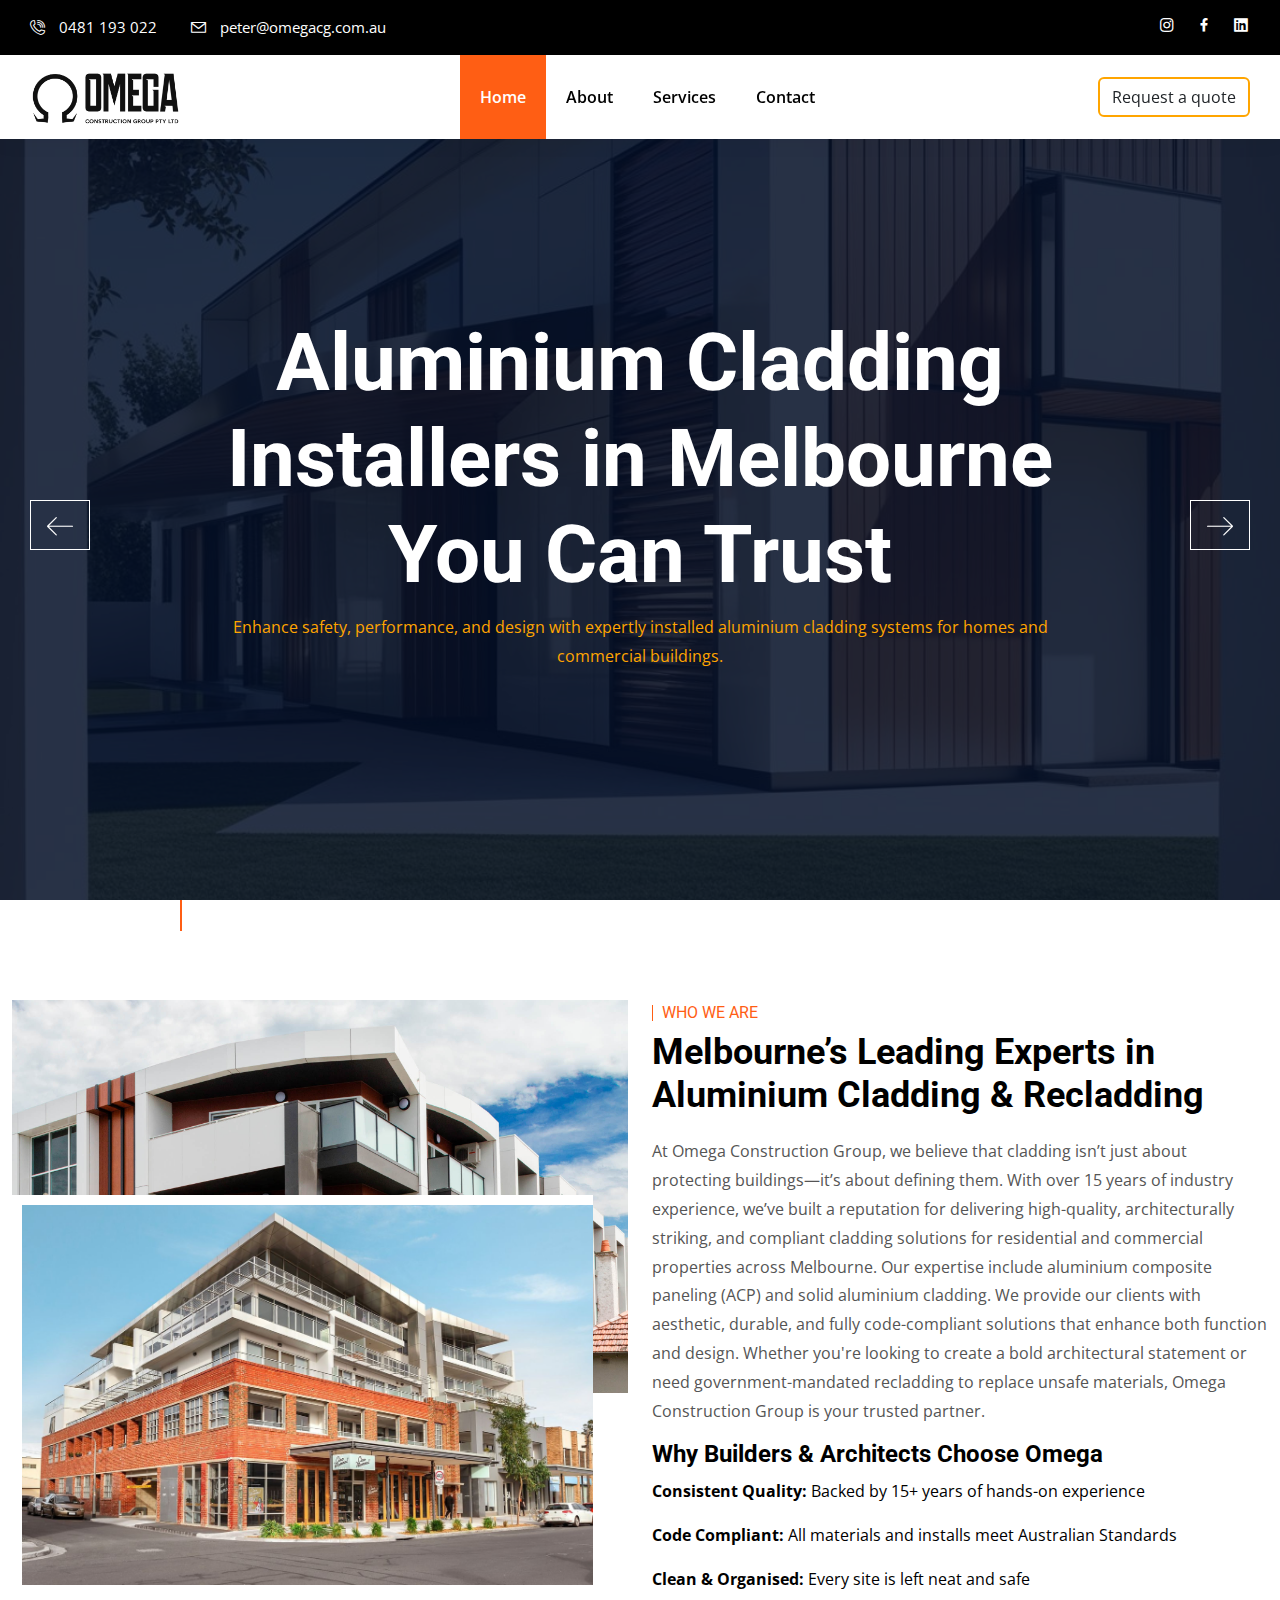
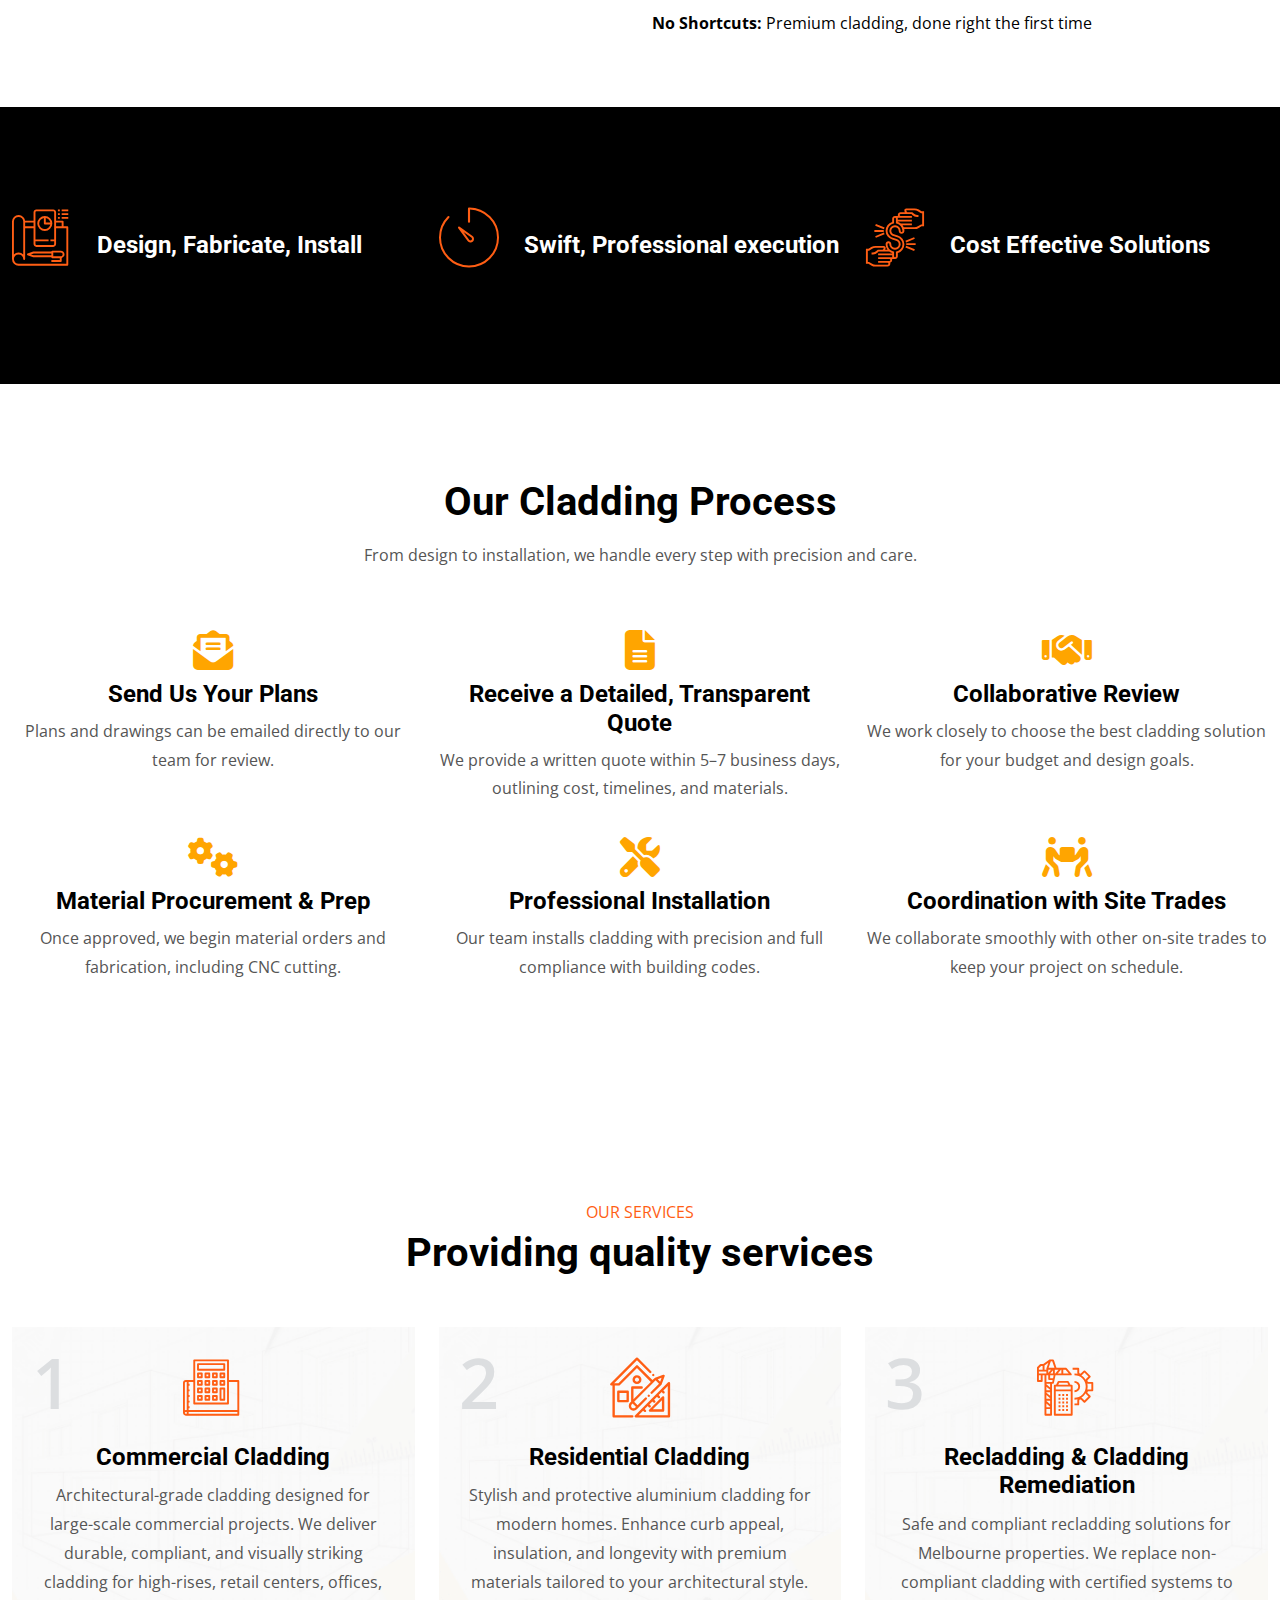
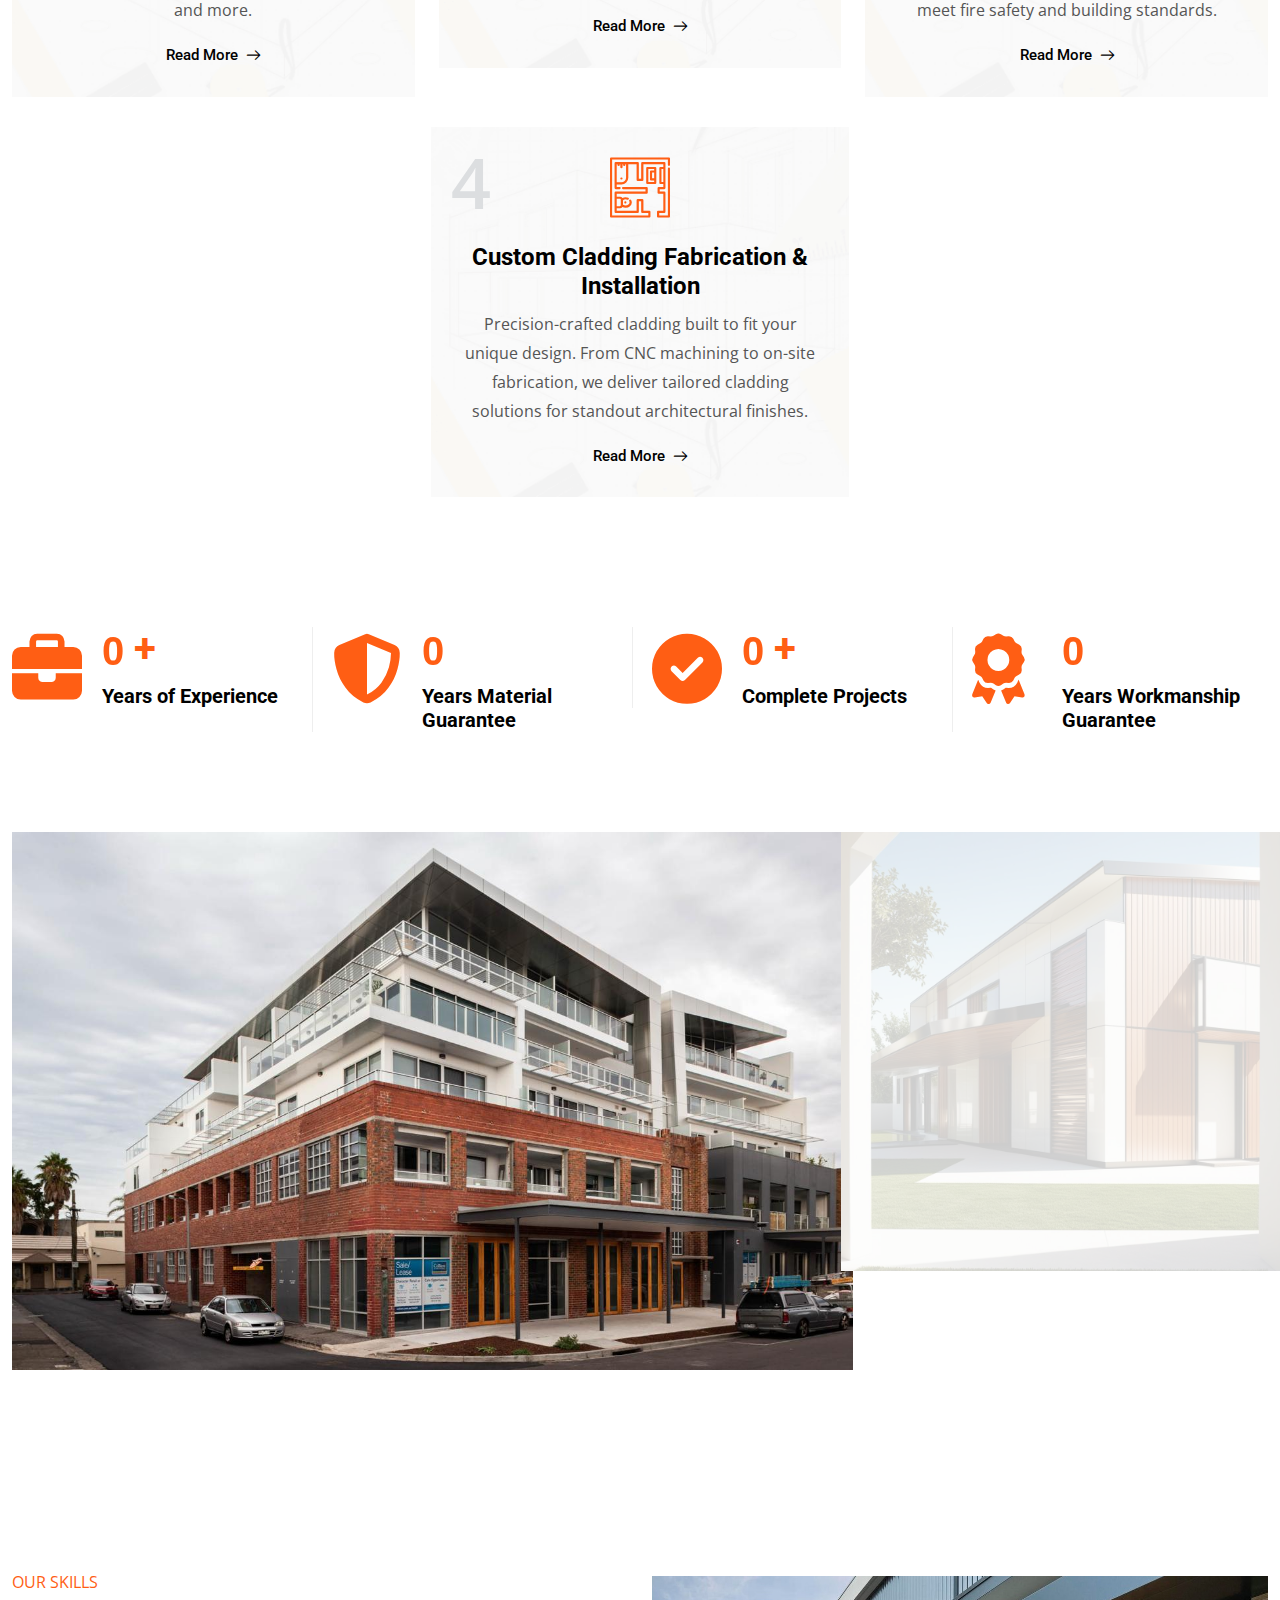
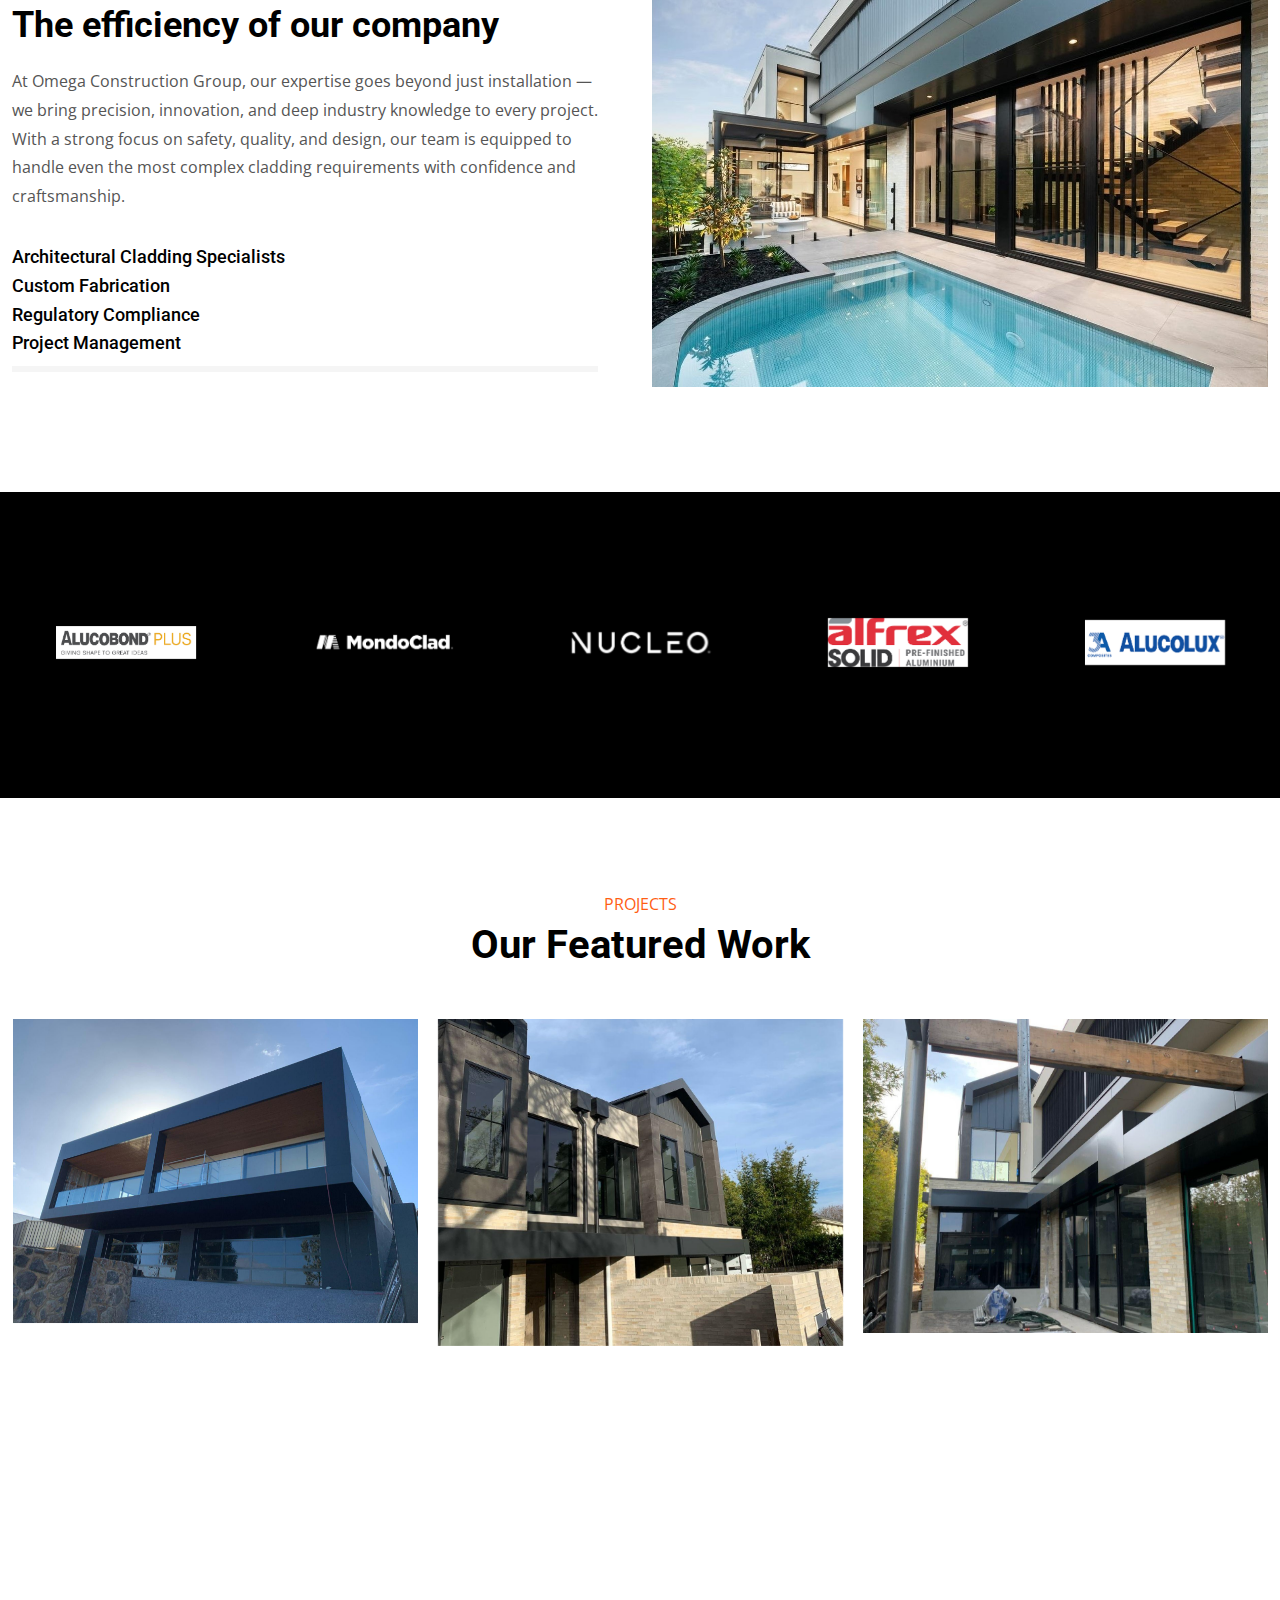
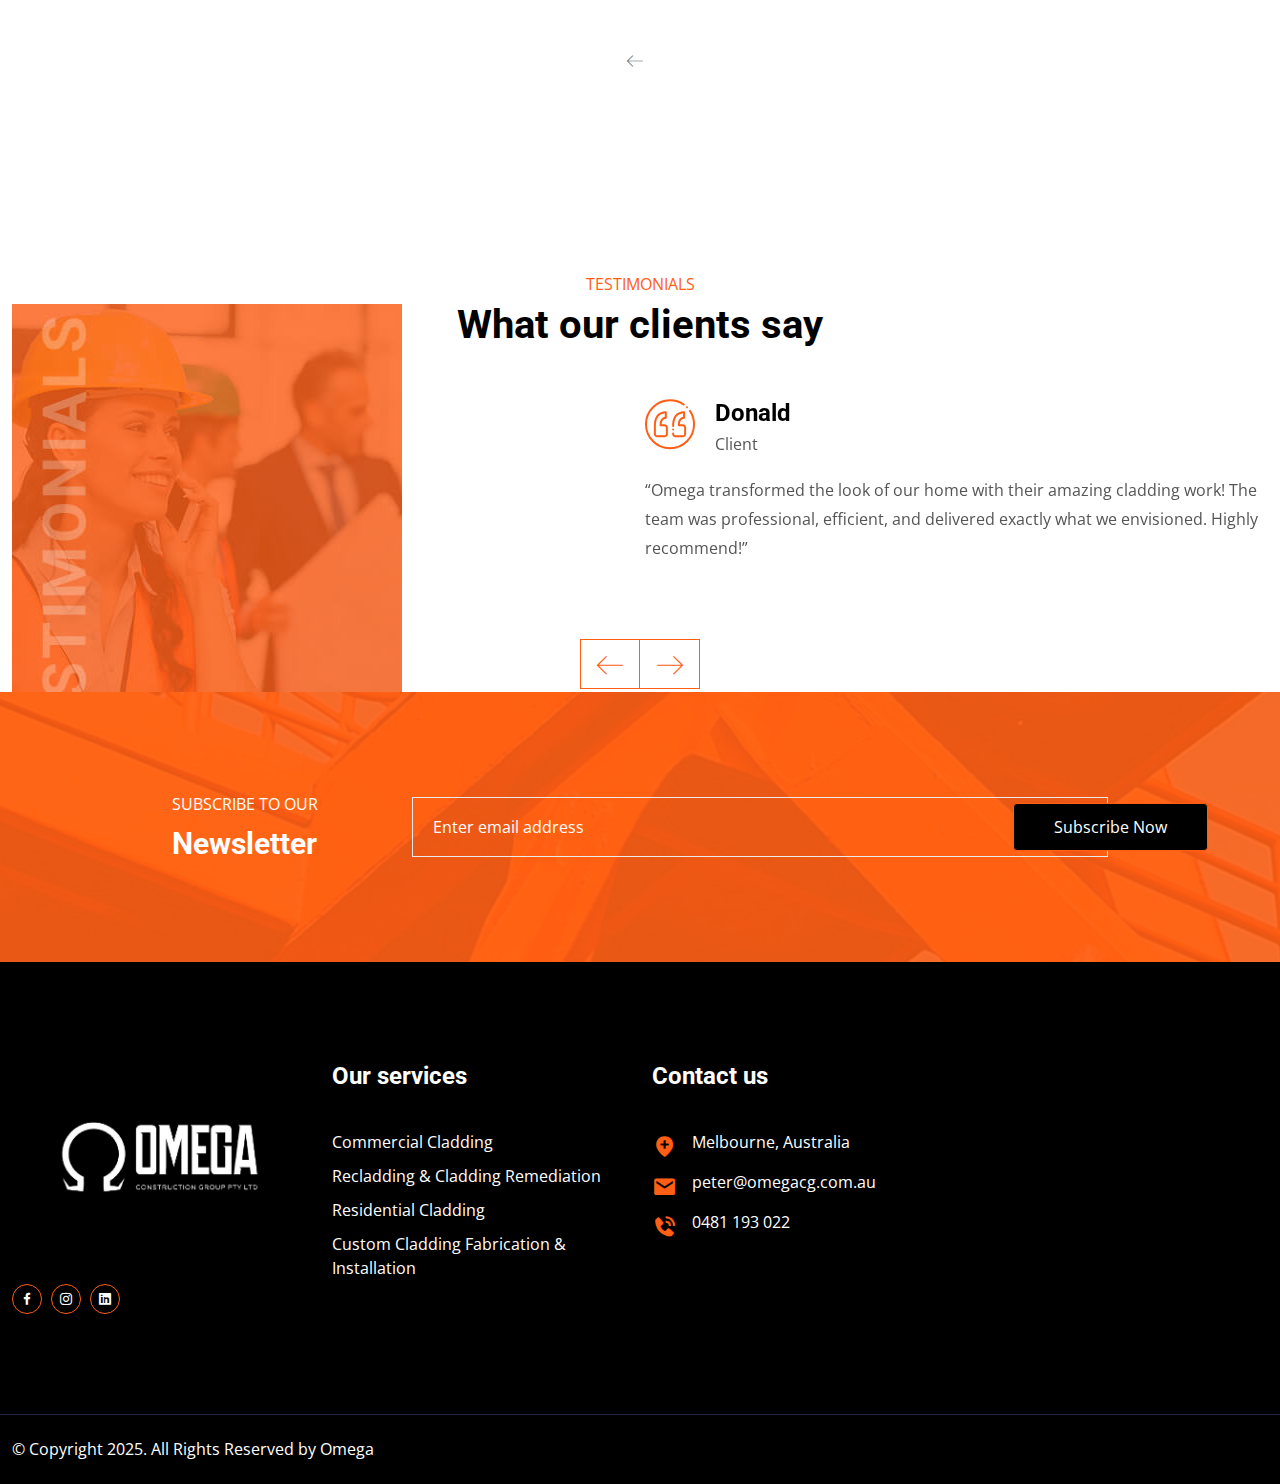
==== index.html @ 893b62e3 "Update index.html" ====
<!DOCTYPE html>
<html lang="zxx">

<head>
    <!-- Required meta tags -->
    <meta charset="utf-8">
    <meta name="viewport" content="width=device-width, initial-scale=1, shrink-to-fit=no">

    <!-- Bootstrap Min CSS -->
    <link rel="stylesheet" href="assets/css/bootstrap.min.css">
    <!-- Owl Theme Default Min CSS -->
    <link rel="stylesheet" href="assets/css/owl.theme.default.min.css">
    <!-- Owl Carousel Min CSS -->
    <link rel="stylesheet" href="assets/css/owl.carousel.min.css">
    <!-- Owl Magnific Min CSS -->
    <link rel="stylesheet" href="assets/css/magnific-popup.min.css">
    <!-- Animate Min CSS -->
    <link rel="stylesheet" href="assets/css/animate.min.css">
    <!--=== BoxIcons Min CSS ===-->
    <link rel="stylesheet" href="assets/css/boxicons.min.css">
    <!--=== FlatIcon CSS ===-->
    <link rel="stylesheet" href="assets/css/flaticon.css">
    <!--=== MeanMenu Min CSS ===-->
    <link rel="stylesheet" href="assets/css/meanmenu.min.css">
    <!-- Nice Select Min CSS -->
    <link rel="stylesheet" href="assets/css/nice-select.min.css">
    <!-- Odometer Min CSS-->
    <link rel="stylesheet" href="assets/css/odometer.min.css">
    <!-- Style CSS -->
    <link rel="stylesheet" href="assets/css/style.css">
    <!-- Responsive CSS -->
    <link rel="stylesheet" href="assets/css/responsive.css">
    <link rel="stylesheet" href="https://cdnjs.cloudflare.com/ajax/libs/font-awesome/6.5.0/css/all.min.css">


    <!-- Favicon -->
    <link rel="icon" type="image/png" href="assets/img/footer-logo.png">

    <link rel="stylesheet" href="https://cdnjs.cloudflare.com/ajax/libs/font-awesome/6.5.0/css/all.min.css" />


    <!-- Title -->
    <title>Omega Construction Group</title>
</head>

<body>
    <!-- Start Preloader Area -->
    <div class="loader-wrapper">
        <div class="loader-logo">
            <img src="assets/img/footer-logo.png" alt="Loading..." />
        </div>
    </div>

    <style>
        .loader-wrapper {
            position: fixed;
            z-index: 9999;
            background: #000 !important;
            width: 100%;
            height: 100%;
            top: 0;
            left: 0;
            display: flex;
            justify-content: center;
            align-items: center;
        }

        .loader-logo img {
            width: 200px;
            animation: pulse 1.5s infinite ease-in-out;
        }

        @keyframes pulse {
            0% {
                transform: scale(1);
                opacity: 1;
            }

            50% {
                transform: scale(1.1);
                opacity: 0.8;
            }

            100% {
                transform: scale(1);
                opacity: 1;
            }
        }
    </style>

    <!-- End Preloader Area -->

    <!-- Start Header Area -->
    <header class="header-area">
        <!-- Start Top Header -->
        <div class="top-header black-bg">
            <div class="container-fluid">
                <div class="row align-items-center">
                    <div class="col-lg-6 col-sm-8 ps-0">
                        <ul class="header-left-content">
                            <li>
                                <i class="flaticon-phone-ringing"></i>
                                <a href="tel: 0481 193 022"> 0481 193 022</a>
                            </li>
                            <li>
                                <i class="flaticon-email"></i>
                                <a href="mailto:peter@omegacg.com.au
">peter@omegacg.com.au
                                </a>
                            </li>
                        </ul>
                    </div>

                    <div class="col-lg-6 col-sm-4 pe-0">
                        <ul class="header-right-content">

                            <li>
                                <a href="https://www.instagram.com/omega.c.g?utm_source=ig_web_button_share_sheet&igsh=ZDNlZDc0MzIxNw%3D%3D"
                                    target="_blank">
                                    <i class="bx bxl-instagram"></i>
                                </a>
                            </li>
                            <li>
                                <a href="https://www.facebook.com/" target="_blank">
                                    <i class="bx bxl-facebook"></i>
                                </a>
                            </li>
                            <li>
                                <a href="https://au.linkedin.com/company/omega-construction-group" target="_blank">
                                    <i class="bx bxl-linkedin-square"></i>
                                </a>
                            </li>
                        </ul>
                    </div>
                </div>
            </div>
        </div>
        <!-- Start Top Header -->

        <!-- Start Nav Area -->
        <div class="navbar-area">
            <div class="mobile-nav">
                <div class="container-fluid">
                    <a href="index.html" class="logo">
                        <img src="assets/img/logo.png" alt="Logo">
                    </a>
                </div>
            </div>

            <div class="main-nav">
                <div class="container-fluid">
                    <nav class="navbar navbar-expand-md">
                        <a class="navbar-brand" href="index.html">
                            <img alt="Logo" src="assets/img/logo.png" class="logo-img"  style="width:150px;">
                            <noscript><img src="assets/img/logo.png" alt="Logo" style="width:150px;"></noscript>
                        </a>

                        <div class="collapse navbar-collapse mean-menu">
                            <ul class="navbar-nav m-auto">
                                <li class="nav-item">
                                    <a href="index.html" class="nav-link active">Home</a>
                                </li>

                                <li class="nav-item">
                                    <a href="about.html" class="nav-link">About</a>
                                </li>

                                <li class="nav-item">
                                    <a href="services.html" class="nav-link">Services</a>
                                </li>

                                <li class="nav-item">
                                    <a href="contact.html" class="nav-link">Contact</a>
                                </li>
                            </ul>

                            <!-- Request a quote button positioned to the right -->
                            <div class="ml-auto d-none d-md-block">
    <button class="btn btn-transparent" style="border: 2px solid orange;"> 
        <a href="contact.html" class="nav-link" style="color: inherit;">Request a quote</a>
    </button>
</div>


                        </div>
                    </nav>
                </div>
            </div>
        </div>


        <div class="others-option-for-responsive">
            <div class="container">
                <div class="dot-menu">
                    <div class="inner">
                        <div class="circle circle-one"></div>
                        <div class="circle circle-two"></div>
                        <div class="circle circle-three"></div>
                    </div>
                </div>


            </div>
        </div>
        </div>
        </div>
        </div>
        </div>
        <!-- End Nav Area -->
    </header>
    <!-- End Header Area -->

    <!-- Stat Hero Slider Area -->
    <div class="hero-slider-area hero-slider owl-carousel owl-theme">
        <div class="hero-slider-item bg-1">
            <div class="d-table">
                <div class="d-table-cell">
                    <div class="container-fluid">
                        <div class="hero-slider-content one">
                            <h1>Aluminium Cladding Installers in Melbourne You Can Trust </h1>
                            <p style="color: orange;">Enhance safety, performance, and design with expertly installed
                                aluminium cladding systems for homes and commercial buildings.</p>

                            <div class="hero-slider-btn">

                            </div>
                        </div>
                    </div>
                </div>
            </div>

        </div>

        <div class="hero-slider-item bg-2">
            <div class="d-table">
                <div class="d-table-cell">
                    <div class="container-fluid">
                        <div class="hero-slider-content two">
                            <h1>Recladding & Cladding Remediation Experts 
                            </h1>

                            <p style="color: orange;">We remove and replace non-compliant cladding with certified,
                                fire-rated aluminium systems, keeping your building safe and up to code.

                            </p>


                        </div>
                    </div>
                </div>
            </div>

        </div>
    </div>
    <!-- End Hero Slider Area -->

    <!-- Start Who We Are Area -->
    <section class="who-we-are-area pt-100 pb-70">
        <div class="container">
            <div class="row">
                <div class="col-lg-6">
                    <div class="who-we-are-img">
                        <img src="assets/img/HA1.jpg" alt="Image">
<br><br><br><br><br><br><br><br><br>
                        <div class="who-we-are-img-2">
                            <img src="assets/img/HA2.png" alt="Image">
                        </div>


                    </div>
                </div>

                <div class="col-lg-6">
                    <div class="who-we-are-content">
                        <span class="top-title">WHO WE ARE</span>
                        <h2>Melbourne’s Leading Experts in Aluminium Cladding & Recladding</h2>
                        <p>At Omega Construction Group, we believe that cladding isn’t just about protecting
                            buildings—it’s about defining them. With over 15 years of industry experience, we’ve built a
                            reputation for delivering high-quality, architecturally striking, and compliant cladding
                            solutions for residential and commercial properties across Melbourne.
                
                            Our expertise include aluminium composite paneling (ACP) and solid aluminium cladding. We
                            provide our clients with aesthetic, durable, and fully code-compliant solutions that enhance
                            both function and design. Whether you're looking to create a bold architectural statement or
                            need government-mandated recladding to replace unsafe materials, Omega Construction Group is
                            your trusted partner.
                        </p>
                
                       
                            <h3 style="color: black;">Why Builders & Architects Choose Omega</h3>
                       
                            <div style="max-width: 800px; text-align: left; font-size: 15pt; color: black;">
                                <p><strong>Consistent Quality:</strong> Backed by 15+ years of hands-on experience</p>
                                <p><strong>Code Compliant:</strong> All materials and installs meet Australian Standards</p>
                                <p><strong>Clean & Organised:</strong> Every site is left neat and safe</p>
                                <p><strong>No Shortcuts:</strong> Premium cladding, done right the first time</p>
                            </div>
                            
                </div>
                
                
            </div>
        </div>
        </div>
    </section>
    <!-- End Who We Are Area -->

    <!-- Start Features Area -->
    <section class="feathers-area pt-100 pb-70">
        <div class="container">
            <div class="row justify-content-center">
                <div class="col-lg-4 col-sm-6">
                    <div class="single-feathers">
                        <i class="flaticon-planning"></i><br>
                        <h3>Design, Fabricate, Install</h3>
                    </div>
                </div>

                <div class="col-lg-4 col-sm-6">
                    <div class="single-feathers">
                        <i class="flaticon-stopwatch"></i><br>
                        <h3>Swift, Professional execution</h3>
                    </div>
                </div>

                <div class="col-lg-4 col-sm-6">
                    <div class="single-feathers">
                        <i class="flaticon-cost"></i><br>
                        <h3>Cost Effective Solutions</h3>
                    </div>
                </div>
            </div>l>
                        </div
        </div>
    </section>
    <!-- End Features Area -->

    <section class="process-area ptb-100">
        <div class="container">
            <div class="section-title text-center">
                <h2>Our Cladding Process</h2>
                <p>From design to installation, we handle every step with precision and care.</p>
            </div>
            <div class="row">
                <!-- Step 1 -->
                <div class="col-lg-4 col-md-6 mb-4">
                    <div class="process-box text-center">
                        <div class="icon" style="color: orange; font-size: 40px;">
                            <i class="fas fa-envelope-open-text"></i>
                        </div>
                        <h4>Send Us Your Plans</h4>
                        <p>Plans and drawings can be emailed directly to our team for review.</p>
                    </div>
                </div>
    
                <!-- Step 2 -->
                <div class="col-lg-4 col-md-6 mb-4">
                    <div class="process-box text-center">
                        <div class="icon" style="color: orange; font-size: 40px;">
                            <i class="fas fa-file-alt"></i>
                        </div>
                        <h4>Receive a Detailed, Transparent Quote</h4>
                        <p>We provide a written quote within 5–7 business days, outlining cost, timelines, and materials.</p>
                    </div>
                </div>
    
                <!-- Step 3 -->
                <div class="col-lg-4 col-md-6 mb-4">
                    <div class="process-box text-center">
                        <div class="icon" style="color: orange; font-size: 40px;">
                            <i class="fas fa-handshake"></i>
                        </div>
                        <h4>Collaborative Review</h4>
                        <p>We work closely to choose the best cladding solution for your budget and design goals.</p>
                    </div>
                </div>
    
                <!-- Step 4 -->
                <div class="col-lg-4 col-md-6 mb-4">
                    <div class="process-box text-center">
                        <div class="icon" style="color: orange; font-size: 40px;">
                            <i class="fas fa-cogs"></i>
                        </div>
                        <h4>Material Procurement & Prep</h4>
                        <p>Once approved, we begin material orders and fabrication, including CNC cutting.</p>
                    </div>
                </div>
    
                <!-- Step 5 -->
                <div class="col-lg-4 col-md-6 mb-4">
                    <div class="process-box text-center">
                        <div class="icon" style="color: orange; font-size: 40px;">
                            <i class="fas fa-tools"></i>
                        </div>
                        <h4>Professional Installation</h4>
                        <p>Our team installs cladding with precision and full compliance with building codes.</p>
                    </div>
                </div>
    
                <!-- Step 6 -->
                <div class="col-lg-4 col-md-6 mb-4">
                    <div class="process-box text-center">
                        <div class="icon" style="color: orange; font-size: 40px;">
                            <i class="fas fa-people-carry"></i>
                        </div>
                        <h4>Coordination with Site Trades</h4>
                        <p>We collaborate smoothly with other on-site trades to keep your project on schedule.</p>
                    </div>
                </div>
            </div>
    
            <!-- Why Choose Us -->
            
        </div>
    </section>
    

    <!-- Start Services Area -->
    <section class="services-area ptb-100">
        <div class="container">
            <div class="section-title">
                <span>OUR SERVICES</span>
                <h2>Providing quality services</h2>
            </div>

            <div class="row">
                <div class="col-lg-4 col-sm-6">
                    <div class="single-services">
                        <i class="flaticon-estimate"></i>
                        <h3>Commercial Cladding</h3>
                        <p>Architectural-grade cladding designed for large-scale commercial projects. We deliver
                            durable, compliant, and visually striking cladding for high-rises, retail centers, offices,
                            and more.</p>

                        <a href="Commercial - Cladding.html" class="read-more">
                            Read More
                            <span class="flaticon-next"></span>
                        </a>

                        <span class="count">1</span>
                    </div>
                </div>

                <div class="col-lg-4 col-sm-6">
                    <div class="single-services">
                        <i class="flaticon-home"></i>
                        <h3>Residential Cladding</h3>
                        <p>Stylish and protective aluminium cladding for modern homes. Enhance curb appeal, insulation,
                            and longevity with premium materials tailored to your architectural style.</p>

                        <a href="Residential Cladding.html" class="read-more">
                            Read More
                            <span class="flaticon-next"></span>
                        </a>

                        <span class="count">2</span>
                    </div>
                </div>

                <div class="col-lg-4 col-sm-6">
                    <div class="single-services">
                        <i class="flaticon-project-management"></i>
                        <h3>Recladding & Cladding Remediation</h3>
                        <p>Safe and compliant recladding solutions for Melbourne properties. We replace non-compliant
                            cladding with certified systems to meet fire safety and building standards.

                        </p>

                        <a href="Recladding.html" class="read-more">
                            Read More
                            <span class="flaticon-next"></span>
                        </a>

                        <span class="count">3</span>
                    </div>
                </div>

                <center>
                    <div class="col-lg-4 col-sm-6">
                        <div class="single-services">
                            <i class="flaticon-interior-design"></i>
                            <h3>Custom Cladding Fabrication & Installation
                            </h3>
                            <p>Precision-crafted cladding built to fit your unique design. From CNC machining to on-site
                                fabrication, we deliver tailored cladding solutions for standout architectural finishes.
                            </p>

                            <a href="Custom - Cladding.html" class="read-more">
                                Read More
                                <span class="flaticon-next"></span>
                            </a>

                            <span class="count">4</span>
                        </div>
                    </div>
                </center>





            </div>
        </div>
    </section>
    <!-- End Services Area -->

    <!-- Start Counter Area -->
    <section class="counter-area pb-70">
        <div class="container">
            <div class="row">
                <!-- Years of Experience -->
                <div class="col-lg-3 col-sm-6">
                    <div class="single-counter ">
                        <i class="fas fa-briefcase fa-sm"></i>
                        <h2>
                            <span class="odometer" data-count="15">00</span>
                            <span class="target">+</span>
                        </h2>
                        <h3>Years of Experience</h3>
                    </div>
                </div>

                <!-- Material Guarantee -->
                <div class="col-lg-3 col-sm-6">
                    <div class="single-counter">
                        <i class="fas fa-shield-alt fa-sm"></i>
                        <h2>
                            <span class="odometer" data-count="25">00</span>
				
                        </h2>
                        <h3>Years Material Guarantee</h3>
                    </div>
                </div>

                <!-- Complete Projects -->
                <div class="col-lg-3 col-sm-6">
                    <div class="single-counter">
                        <i class="fas fa-check-circle fa-sm"></i>
                        <h2>
                            <span class="odometer" data-count="99+">00</span>
				<span class="target">+</span>
                        </h2>
                        <h3>Complete Projects</h3>
                    </div>
                </div>

                <!-- Workmanship Guarantee -->
                <div class="col-lg-3 col-sm-6">
                    <div class="single-counter">
                        <i class="fas fa-award fa-sm"></i>
                        <h2>
                            <span class="odometer" data-count="7">00</span>
                        </h2>
                        <h3>Years Workmanship Guarantee</h3>
                    </div>
                </div>
            </div>
        </div>
    </section>


    <!-- End Counter Area -->

    <!-- Start Featured Area -->
    <section class="featured-area">
        <div class="container">
            <div class="row">
                <div class="col-lg-8 pe-0">
                    <div class="featured-img">
                        <img src="assets/img/H3.jpg"
                                alt="Image">
                    </div>
                </div>

                <div class="col-lg-4 ps-0">


                    <div class="row">
                        <div class="col-12 p-0">
                            <div class="featured-img-2">
                                <img src="assets/img/H1.jpg"
                                        alt="Image">
                            </div>
                        </div>
                    </div>
                </div>


            </div>
        </div>
        </div>
    </section>
    <!-- End Featured Area -->

    <!-- Strat Price Area -
    <section class="price-area pt-100 pb-70">
        <div class="container">
            <div class="section-title white-title">
                <span>PRICING PLANS</span>
                <h2>Choose your perfect plan</h2>
            </div>

            <div class="row justify-content-center">
                <div class="col-lg-4 col-sm-6">
                    <div class="single-price-card">
                        <div class="price-title">
                            <h3>Basic plan</h3>
                            <h2>39<sub>$</sub></h2>
                            <span>Per month</span>
                        </div>

                        <ul>
                            <li>
                                Plan sketching
                            </li>
                            <li>
                                6-Month fixed price
                            </li>
                            <li>
                                Marketing strategy
                            </li>
                            <li>
                                Webmail access
                            </li>
                            <li>
                                Outstanding support
                            </li>
                            <li>
                                24/7 Customer help desk
                            </li>
                        </ul>

                        <a href="#" class="default-btn">
								Read More
								<span class="flaticon-next"></span>
							</a>
                    </div>
                </div>

                <div class="col-lg-4 col-sm-6">
                    <div class="single-price-card active">
                        <div class="price-title">
                            <h3>Ultra plan</h3>
                            <h2>59<sub>$</sub></h2>
                            <span>Per month</span>
                        </div>

                        <ul>
                            <li>
                                Plan sketching
                            </li>
                            <li>
                                8-Month fixed price
                            </li>
                            <li>
                                Marketing strategy
                            </li>
                            <li>
                                Webmail access
                            </li>
                            <li>
                                Outstanding support
                            </li>
                            <li>
                                24/7 Customer help desk
                            </li>
                        </ul>

                        <a href="#" class="default-btn">
								Read More
								<span class="flaticon-next"></span>
							</a>
                    </div>
                </div>

                <div class="col-lg-4 col-sm-6">
                    <div class="single-price-card">
                        <div class="price-title">
                            <h3>Enterprise plan</h3>
                            <h2>99<sub>$</sub></h2>
                            <span>Per month</span>
                        </div>

                        <ul>
                            <li>
                                Plan sketching
                            </li>
                            <li>
                                12-Month fixed price
                            </li>
                            <li>
                                Marketing strategy
                            </li>
                            <li>
                                Webmail access
                            </li>
                            <li>
                                Outstanding support
                            </li>
                            <li>
                                24/7 Customer help desk
                            </li>
                        </ul>

                        <a href="#" class="default-btn">
								Read More
								<span class="flaticon-next"></span>
							</a>
                    </div>
                </div>
            </div>
        </div>
    </section>
    <!-- End Price Area -->

    <!-- Start Our Skills Area -->
    <section class="our-skills-area pb-100">
        <div class="container">
            <div class="row align-items-center">
                <div class="col-lg-6">
                    <div class="skills-content">
                        <span class="top-title">OUR SKILLS </span>
                        <h2>The efficiency of our company</h2>
                        <p>At Omega Construction Group, our expertise goes beyond just installation — we bring
                            precision, innovation, and deep industry knowledge to every project. With a strong focus on
                            safety, quality, and design, our team is equipped to handle even the most complex cladding
                            requirements with confidence and craftsmanship.

                        </p>
                    </div>

                    <div class="all-skill-bar">
                        <div class="skill-bar">
                            <h4 class="">
                                <span class="progress-title"> Architectural Cladding Specialists</span><br>
                                <span class="progress-title"> Custom Fabrication</span><br>
                                <span class="progress-title"> Regulatory Compliance</span><br>
                                <span class="progress-title"> Project Management</span>
                                <span class="progress-number-wrapper">
                                    <span class="progress-number-mark">
                                        <span class="percent"></span>
                                        <span class="down-arrow"></span>
                                    </span>
                                </span>
                            </h4>

                            <div class="progress-content-outter">
                                <div class="progress-content"></div>
                            </div>
                        </div>


                    </div>
                </div>

                <div class="col-lg-6">
                    <div class="skill-img">
                        <img src="assets/img/HA3.jpg"
                                alt="Image">
                    </div>
                </div>
            </div>
        </div>
    </section>
    <!-- End Our Skills Area -->

    <!-- Start Partner Area -->
    <div class="partner-area ptb-100">
        <div class="container">
            <div class="partner-slider owl-theme owl-carousel">
                <div class="partner-item">
                    <a href="#">
                        <img src="assets/img/C1.png" alt="Image"
                            style="width: 140px; height: 100px; object-fit: contain;">
                    </a>
                </div>
                <div class="partner-item">
                    <a href="#">
                        <img src="assets/img/C2.png" alt="Image"
                            style="width: 140px; height: 100px; object-fit: contain;">
                    </a>
                </div>
                <div class="partner-item">
                    <a href="#">
                        <img src="assets/img/C3.png" alt="Image"
                            style="width: 140px; height: 100px; object-fit: contain;">
                    </a>
                </div>
                <div class="partner-item">
                    <a href="#">
                        <img src="assets/img/C4.png" alt="Image"
                            style="width: 140px; height: 100px; object-fit: contain;">
                    </a>
                </div>
                <div class="partner-item">
                    <a href="#">
                        <img src="assets/img/C5.png" alt="Image"
                            style="width: 140px; height: 100px; object-fit: contain;">
                    </a>
                </div>
                <div class="partner-item">
                    <a href="#">
                        <img src="assets/img/C6.jpg" alt="Image"
                            style="width: 140px; height: 100px; object-fit: contain;">
                    </a>
                </div>
                <div class="partner-item">
                    <a href="#">
                        <img src="assets/img/C7.png" alt="Image"
                            style="width: 140px; height: 100px; object-fit: contain;">
                    </a>
                </div>
                <div class="partner-item">
                    <a href="#">
                        <img src="assets/img/C8.jpg" alt="Image"
                            style="width: 140px; height: 100px; object-fit: contain;">
                    </a>
                </div>
                <div class="partner-item">
                    <a href="#">
                        <img src="assets/img/C9.jpg" alt="Image"
                            style="width: 140px; height: 100px; object-fit: contain;">
                    </a>
                </div>
                <div class="partner-item">
                    <a href="#">
                        <img src="assets/img/C10.png" alt="Image"
                            style="width: 140px; height: 100px; object-fit: contain;">
                    </a>
                </div>
                <div class="partner-item">
                    <a href="#">
                        <img src="assets/img/C11.jpg" alt="Image"
                            style="width: 140px; height: 100px; object-fit: contain;">
                    </a>
                </div>
                <div class="partner-item">
                    <a href="#">
                        <img src="assets/img/C12.png" alt="Image"
                            style="width: 140px; height: 100px; object-fit: contain;">
                    </a>
                </div>
                <div class="partner-item">
                    <a href="#">
                        <img src="assets/img/C13.png" alt="Image"
                            style="width: 140px; height: 100px; object-fit: contain;">
                    </a>
                </div>
                <div class="partner-item">
                    <a href="#">
                        <img src="assets/img/C14.png" alt="Image"
                            style="width: 140px; height: 100px; object-fit: contain;">
                    </a>
                </div>
                <div class="partner-item">
                    <a href="#">
                        <img src="assets/img/C15.png" alt="Image"
                            style="width: 140px; height: 100px; object-fit: contain;">
                    </a>
                </div>
                <div class="partner-item">
                    <a href="#">
                        <img src="assets/img/C16.png" alt="Image"
                            style="width: 140px; height: 100px; object-fit: contain;">
                    </a>
                </div>
                <div class="partner-item">
                    <a href="#">
                        <img src="assets/img/C17.png" alt="Image"
                            style="width: 140px; height: 100px; object-fit: contain;">
                    </a>
                </div>
                <div class="partner-item">
                    <a href="#">
                        <img src="assets/img/C18.png" alt="Image"
                            style="width: 140px; height: 100px; object-fit: contain;">
                    </a>
                </div>
                <div class="partner-item">
                    <a href="#">
                        <img src="assets/img/C19.png" alt="Image"
                            style="width: 140px; height: 100px; object-fit: contain;">
                    </a>
                </div>
                <div class="partner-item">
                    <a href="#">
                        <img src="assets/img/C20.png" alt="Image"
                            style="width: 140px; height: 100px; object-fit: contain;">
                    </a>
                </div>
            </div>
        </div>
    </div>

    <!-- End Partner Area -->
    <!-- Project Slider Section -->
    <section class="projects-slider-section ptb-100">
        <div class="container">
            <div class="section-title">
                <span>PROJECTS</span>
                <h2>Our Featured Work</h2>
            </div>

            <div class="project-slider owl-carousel owl-theme">
                <!-- Loop from 1 to 36 -->
                <!-- You can generate these dynamically with a template engine or manually copy-paste -->
                <div class="item"><img src="assets/img/1.jpg" alt="Project 1"></div>
                <div class="item"><img src="assets/img/2.jpg" alt="Project 2"></div>
                <div class="item"><img src="assets/img/3.jpg" alt="Project 3"></div>
                <div class="item"><img src="assets/img/4.jpg" alt="Project 4"></div>
                <div class="item"><img src="assets/img/5.jpg" alt="Project 5"></div>
                <div class="item"><img src="assets/img/6.jpg" alt="Project 6"></div>
                <div class="item"><img src="assets/img/7.jpg" alt="Project 7"></div>
                <div class="item"><img src="assets/img/8.jpg" alt="Project 8"></div>
                <div class="item"><img src="assets/img/9.jpg" alt="Project 9"></div>
                <div class="item"><img src="assets/img/10.jpg" alt="Project 10"></div>
                <div class="item"><img src="assets/img/11.jpg" alt="Project 11"></div>
                <div class="item"><img src="assets/img/12.jpg" alt="Project 12"></div>
                <div class="item"><img src="assets/img/13.jpg" alt="Project 13"></div>
                <div class="item"><img src="assets/img/14.jpg" alt="Project 14"></div>
                <div class="item"><img src="assets/img/15.jpg" alt="Project 15"></div>
                <div class="item"><img src="assets/img/16.jpg" alt="Project 16"></div>
                <div class="item"><img src="assets/img/17.jpg" alt="Project 17"></div>
                <div class="item"><img src="assets/img/18.jpg" alt="Project 18"></div>
                <div class="item"><img src="assets/img/19.jpg" alt="Project 19"></div>
                <div class="item"><img src="assets/img/20.jpg" alt="Project 20"></div>
                <div class="item"><img src="assets/img/21.jpg" alt="Project 21"></div>
                <div class="item"><img src="assets/img/22.jpg" alt="Project 22"></div>
                <div class="item"><img src="assets/img/23.jpg" alt="Project 23"></div>
                <div class="item"><img src="assets/img/24.jpg" alt="Project 24"></div>
                <div class="item"><img src="assets/img/25.jpg" alt="Project 25"></div>
                <div class="item"><img src="assets/img/26.jpg" alt="Project 26"></div>
                <div class="item"><img src="assets/img/27.jpg" alt="Project 27"></div>
                <div class="item"><img src="assets/img/28.jpg" alt="Project 28"></div>
                <div class="item"><img src="assets/img/29.jpg" alt="Project 29"></div>
                <div class="item"><img src="assets/img/30.jpg" alt="Project 30"></div>
                <div class="item"><img src="assets/img/31.jpg" alt="Project 31"></div>
                <div class="item"><img src="assets/img/32.jpg" alt="Project 32"></div>
                <div class="item"><img src="assets/img/33.jpg" alt="Project 33"></div>
		  <div class="item"><img src="assets/img/34.jpg" alt="Project 34"></div>
                <div class="item"><img src="assets/img/35.jpg" alt="Project 35"></div>
                <div class="item"><img src="assets/img/36.jpg" alt="Project 36"></div>
                <div class="item"><img src="assets/img/37.jpg" alt="Project 37"></div>
                <div class="item"><img src="assets/img/38.jpg" alt="Project 38"></div>
                <div class="item"><img src="assets/img/39.jpg" alt="Project 39"></div>
                <div class="item"><img src="assets/img/40.jpg" alt="Project 40"></div>    
            </div>
        </div>
    </section>

    <script>
        document.addEventListener("DOMContentLoaded", function () {
            // Initialize testimonial slider
            $(".testimonials-slider").owlCarousel({
                items: 1,
                loop: true,
                autoplay: true,
                autoplayTimeout: 5000,
                dots: true,
                nav: false
            });

            // Initialize project slider
            $(".project-slider").owlCarousel({
                loop: true,
                margin: 20,
                nav: true,
                dots: false,
                autoplay: true,
                autoplayTimeout: 4000,
                smartSpeed: 800,
                navText: [
                    '<i class="flaticon-left-arrow"></i>',
                    '<i class="flaticon-right-arrow"></i>'
                ],
                responsive: {
                    0: { items: 1 },
                    600: { items: 2 },
                    1000: { items: 3 }
                }
            });
        });
    </script>





    <!-- Start Testimonials Area -->
    <section class="testimonials-area ptb-100">
        <div class="container">
            <div class="section-title">
                <span>TESTIMONIALS</span>
                <h2>What our clients say</h2>
            </div>

            <div class="testimonials-all-content">
                <div class="testimonials-slider owl-theme owl-carousel">
                    <div class="row align-items-center">
                        <div class="col-lg-4">

                        </div>

                        <div class="col-lg-8">
                            <div class="testimonials-content">
                                <div class="testimonials-name">
                                    <i class="flaticon-quotation"></i>
                                    <h3>Donald</h3>
                                    <span>Client</span>
                                </div>

                                <p>“Omega transformed the look of our home with their amazing cladding work! The team
                                    was professional, efficient, and delivered exactly what we envisioned. Highly
                                    recommend!”</p>
                            </div>
                        </div>
                    </div>

                    <div class="row align-items-center">
                        <div class="col-lg-4">

                        </div>

                        <div class="col-lg-8">
                            <div class="testimonials-content">
                                <div class="testimonials-name">
                                    <i class="flaticon-quotation"></i>
                                    <h3>Mark Harpers</h3>
                                    <span>Client</span>
                                </div>

                                <p>“I recently worked with Peter and his team on a renovation in Essendon. It was a tricky renovation which required attention to detail and a lot of problem solving. They completed the job to a very high quality finish and exceeded all expectations. I would highly recommend them for your next project.”</p>
                            </div>
                        </div>
                    </div>
                </div>

                <div class="testimonials-left-img">
                    <img
                            src="assets/img/testimonials-img/testimonials-left-img.jpg" alt="Image">
                </div>
            </div>
        </div>
    </section>
    <!-- End Testimonials Area -->

    <!-- Start Blog Area -
    <section class="blog-area pt-100 pb-70">
        <div class="container">
            <div class="section-title">
                <span>OUR BLOG</span>
                <h2>Read the latest news</h2>
            </div>

            <div class="row justify-content-center">
                <div class="col-lg-4 col-md-6">
                    <div class="single-blog-post">
                        <a href="single-blog.html">
								<img alt="Image" data-cfsrc="assets/img/blog-img/blog-img-1.jpg" style="display:none;visibility:hidden;"><noscript><img src="assets/img/blog-img/blog-img-1.jpg" alt="Image"></noscript>
							</a>

                        <div class="news-content">
                            <ul class="admin">
                                <li>
                                    <a href="#">
											<img alt="Image" data-cfsrc="assets/img/blog-img/admin-img-1.jpg" style="display:none;visibility:hidden;"><noscript><img src="assets/img/blog-img/admin-img-1.jpg" alt="Image"></noscript> 
											Andrew Lawson
										</a>
                                </li>
                                <li class="float">
                                    <i class="bx bx-calendar-alt"></i> 22/08/2024
                                </li>
                            </ul>

                            <a href="single-blog.html">
                                <h3>Is one single solution for all types of roofs possible?</h3>
                            </a>

                            <a href="single-blog.html" class="read-more">
									Read More
									<span class="flaticon-next"></span>
								</a>
                        </div>
                    </div>
                </div>

                <div class="col-lg-4 col-md-6">
                    <div class="single-blog-post">
                        <a href="single-blog.html">
								<img alt="Image" data-cfsrc="assets/img/blog-img/blog-img-2.jpg" style="display:none;visibility:hidden;"><noscript><img src="assets/img/blog-img/blog-img-2.jpg" alt="Image"></noscript>
							</a>

                        <div class="news-content">
                            <ul class="admin">
                                <li>
                                    <a href="#">
											<img alt="Image" data-cfsrc="assets/img/blog-img/admin-img-2.jpg" style="display:none;visibility:hidden;"><noscript><img src="assets/img/blog-img/admin-img-2.jpg" alt="Image"></noscript> 
											Carl Batson
										</a>
                                </li>
                                <li class="float">
                                    <i class="bx bx-calendar-alt"></i> 23/08/2024
                                </li>
                            </ul>

                            <a href="single-blog.html">
                                <h3>What are the biggest construction companies</h3>
                            </a>

                            <a href="single-blog.html" class="read-more">
									Read More
									<span class="flaticon-next"></span>
								</a>
                        </div>
                    </div>
                </div>

                <div class="col-lg-4 col-md-6">
                    <div class="single-blog-post">
                        <a href="single-blog.html">
								<img alt="Image" data-cfsrc="assets/img/blog-img/blog-img-3.jpg" style="display:none;visibility:hidden;"><noscript><img src="assets/img/blog-img/blog-img-3.jpg" alt="Image"></noscript>
							</a>

                        <div class="news-content">
                            <ul class="admin">
                                <li>
                                    <a href="#">
											<img alt="Image" data-cfsrc="assets/img/blog-img/admin-img-3.jpg" style="display:none;visibility:hidden;"><noscript><img src="assets/img/blog-img/admin-img-3.jpg" alt="Image"></noscript> 
											Lance Miller
										</a>
                                </li>
                                <li class="float">
                                    <i class="bx bx-calendar-alt"></i> 21/08/2024
                                </li>
                            </ul>

                            <a href="single-blog.html">
                                <h3>Don’t miss this opportunity to innovate your business</h3>
                            </a>

                            <a href="single-blog.html" class="read-more">
									Read More
									<span class="flaticon-next"></span>
								</a>
                        </div>
                    </div>
                </div>
            </div>
        </div>
    </section>
    <!-- End Blog Area -->

    <!-- Start Subscribe Area -->
    <section class="subscribe-area ptb-100">
        <div class="container">
            <div class="row align-items-center">
                <div class="col-lg-3">
                    <div class="subscribe-content">
                        <span>SUBSCRIBE TO OUR</span>
                        <h2>Newsletter</h2>
                    </div>
                </div>

                <div class="col-lg-9">
                    <form class="newsletter-form" data-toggle="validator">
                        <input type="email" class="form-control" placeholder="Enter email address" name="EMAIL" required
                            autocomplete="off">

                        <button class="default-btn" type="submit">
                            Subscribe Now
                        </button>

                        <div id="validator-newsletter" class="form-result"></div>
                    </form>
                </div>
            </div>
        </div>
    </section>
    <!-- End Subscribe Area -->

    <!-- Start Footer Top Area -->
    <footer class="footer-top-area pt-100 pb-70">
        <div class="container">
            <div class="row">
                <div class="col-lg-3 col-md-6">
                    <div class="single-footer-widget">
                        <a href="index.html">
                            <img src="assets/img/footer-logo.png"
                                    alt="Image">
                        </a>

                        <p></p>

                        <ul class="social-icon">

                            <li>
                                <a href="https://www.facebook.com/" target="_blank">
                                    <i class="bx bxl-facebook"></i>
                                </a>
                            </li>
                            <li>
                                <a href="https://www.instagram.com/omega.c.g?utm_source=ig_web_button_share_sheet&igsh=ZDNlZDc0MzIxNw%3D%3D"
                                    target="_blank">
                                    <i class="bx bxl-instagram"></i>
                                </a>
                            </li>
                            <li>
                                <a href="https://au.linkedin.com/company/omega-construction-group" target="_blank">
                                    <i class="bx bxl-linkedin-square"></i>
                                </a>
                            </li>
                        </ul>
                    </div>
                </div>

                <div class="col-lg-3 col-md-6">
                    <div class="single-footer-widget">
                        <h3>Our services</h3>

                        <ul class="import-link">
                            <li>
                                <a href="Commercial - Cladding.html">Commercial Cladding</a>
                            </li>
                            <li>
                                <a href="Recladding.html">Recladding & Cladding Remediation</a>
                            </li>
                            <li>
                                <a href="Residential Cladding.html">Residential Cladding</a>
                            </li>
                            <li>
                                <a href="Custom - Cladding.html">Custom Cladding Fabrication & Installation</a>
                            </li>

                        </ul>
                    </div>
                </div>

                <div class="col-lg-3 col-md-6">
                    <div class="single-footer-widget">
                        <h3>Contact us</h3>

                        <ul class="address">
                            <li class="location">
                                <i class="bx bxs-location-plus"></i> Melbourne, Australia
                            </li>
                            <li>
                                <i class="bx bxs-envelope"></i>
                                <a href="mailto:peter@omegacg.com.au
">peter@omegacg.com.au
                                </a>

                            </li>
                            <li>
                                <i class="bx bxs-phone-call"></i>
                                <a href="tel: 0481 193 022"> 0481 193 022</a>

                            </li>
                        </ul>
                    </div>
                </div>


            </div>
        </div>
    </footer>
    <!-- End Footer Top Area -->

    <!-- Start Footer Bottom Area -->
    <footer class="footer-bottom-area">
        <div class="container">
            <div class="row align-items-center">
                <div class="col-lg-6">
                    <p>© Copyright 2025. All Rights Reserved by Omega</p>
                </div>


            </div>
        </div>
    </footer>
    <!-- End Footer Bottom Area -->

    <!-- Start Go Top Area -->
    <div class="go-top">
        <i class="bx bx-chevrons-up"></i>
        <i class="bx bx-chevrons-up"></i>
    </div>
    <!-- End Go Top Area -->

    <!-- Jquery Min JS -->
    <script data-cfasync="false" src="/cdn-cgi/scripts/5c5dd728/cloudflare-static/email-decode.min.js"></script>
    <script src="assets/js/jquery.min.js"></script>
    <!-- Bootstrap Bundle Min JS -->
    <script src="assets/js/bootstrap.bundle.min.js"></script>
    <!--=== MeanMenu Min JS ===-->
    <script src="assets/js/meanmenu.min.js"></script>
    <!-- Wow Min JS -->
    <script src="assets/js/wow.min.js"></script>
    <!-- Owl Carousel Min JS -->
    <script src="assets/js/owl.carousel.min.js"></script>
    <!-- Owl Magnific Min JS -->
    <script src="assets/js/magnific-popup.min.js"></script>
    <!-- Nice Select Min JS -->
    <script src="assets/js/nice-select.min.js"></script>
    <!-- Jarallax Min JS -->
    <script src="assets/js/jarallax.min.js"></script>
    <!-- Mixitup Min JS -->
    <script src="assets/js/mixitup.min.js"></script>
    <!-- Appear Min JS -->
    <script src="assets/js/appear.min.js"></script>
    <!-- Odometer Min JS -->
    <script src="assets/js/odometer.min.js"></script>
    <!-- Form Validator Min JS -->
    <script src="assets/js/form-validator.min.js"></script>
    <!-- Contact JS -->
    <script src="assets/js/contact-form-script.js"></script>
    <!--=== AjaxChimp Min JS ===-->
    <script src="assets/js/ajaxchimp.min.js"></script>
    <!-- Custom JS -->
    <script src="assets/js/custom.js"></script>
</body>

</html>
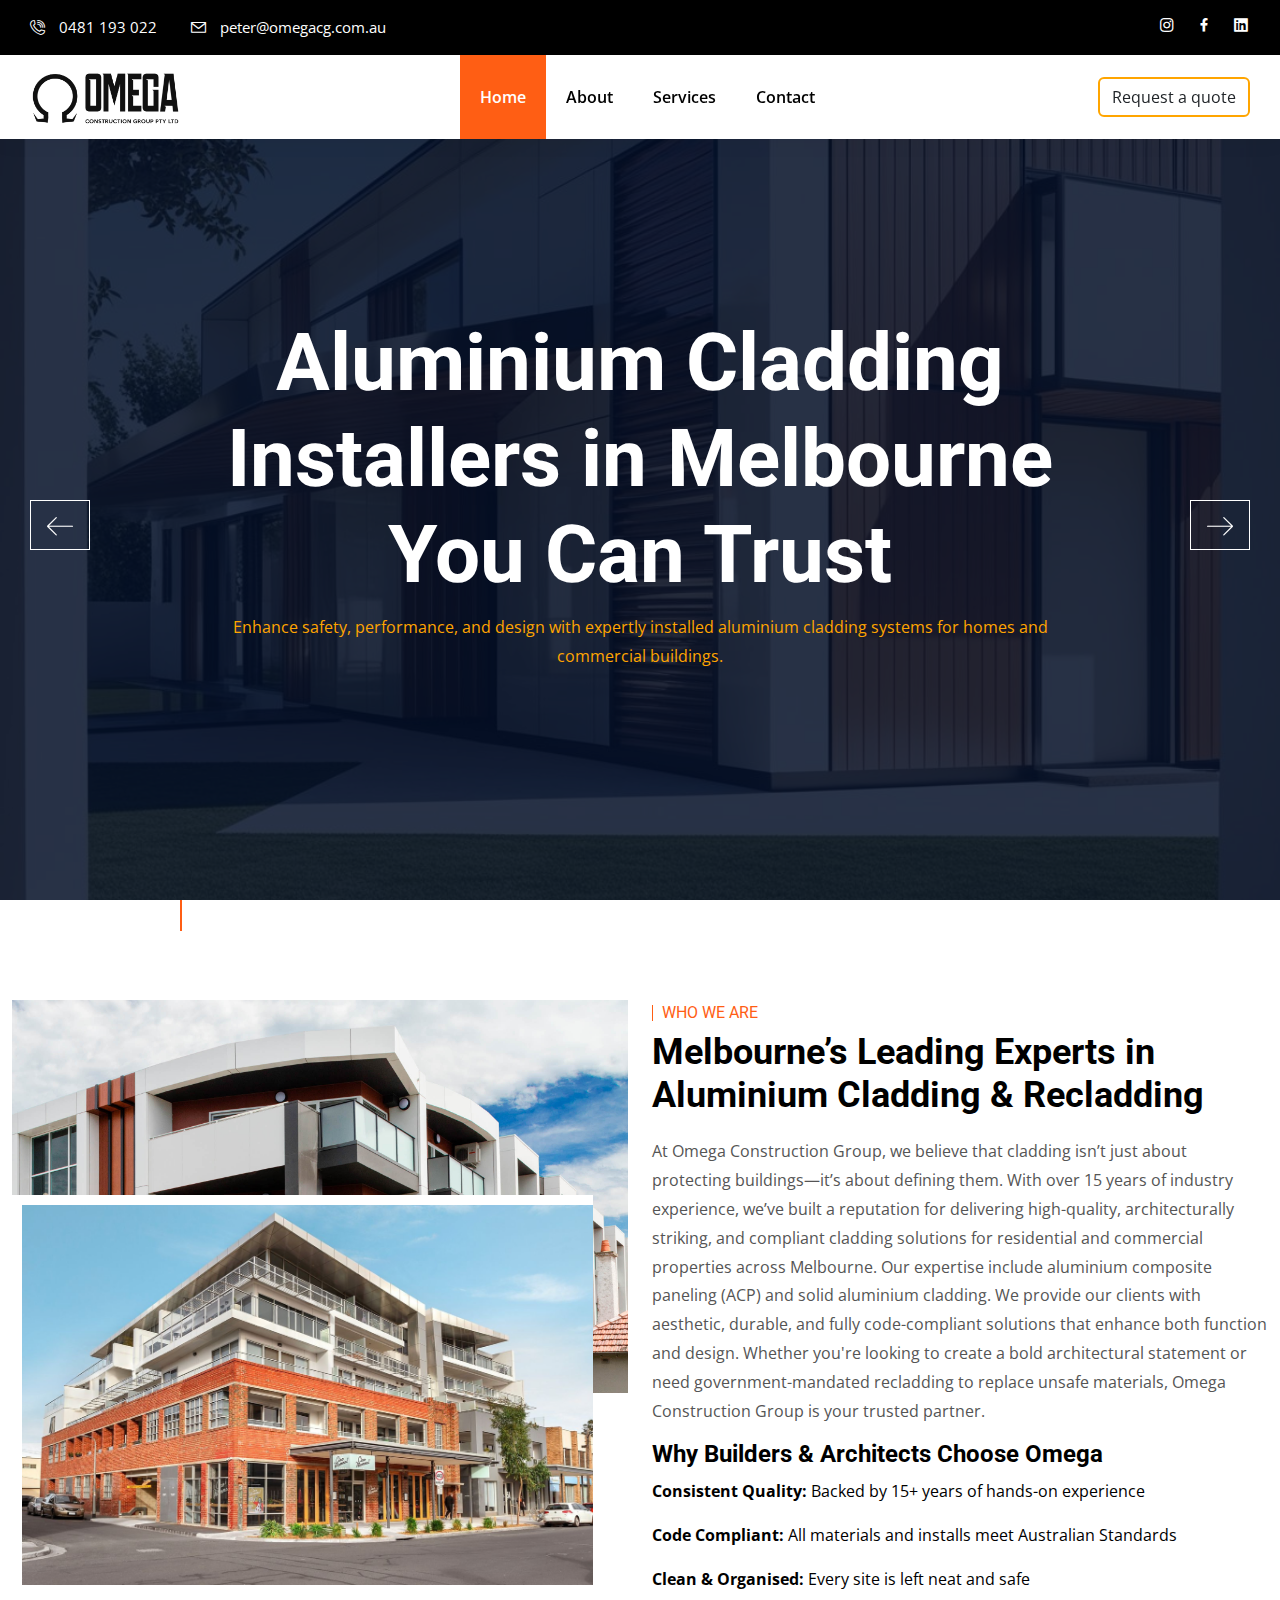
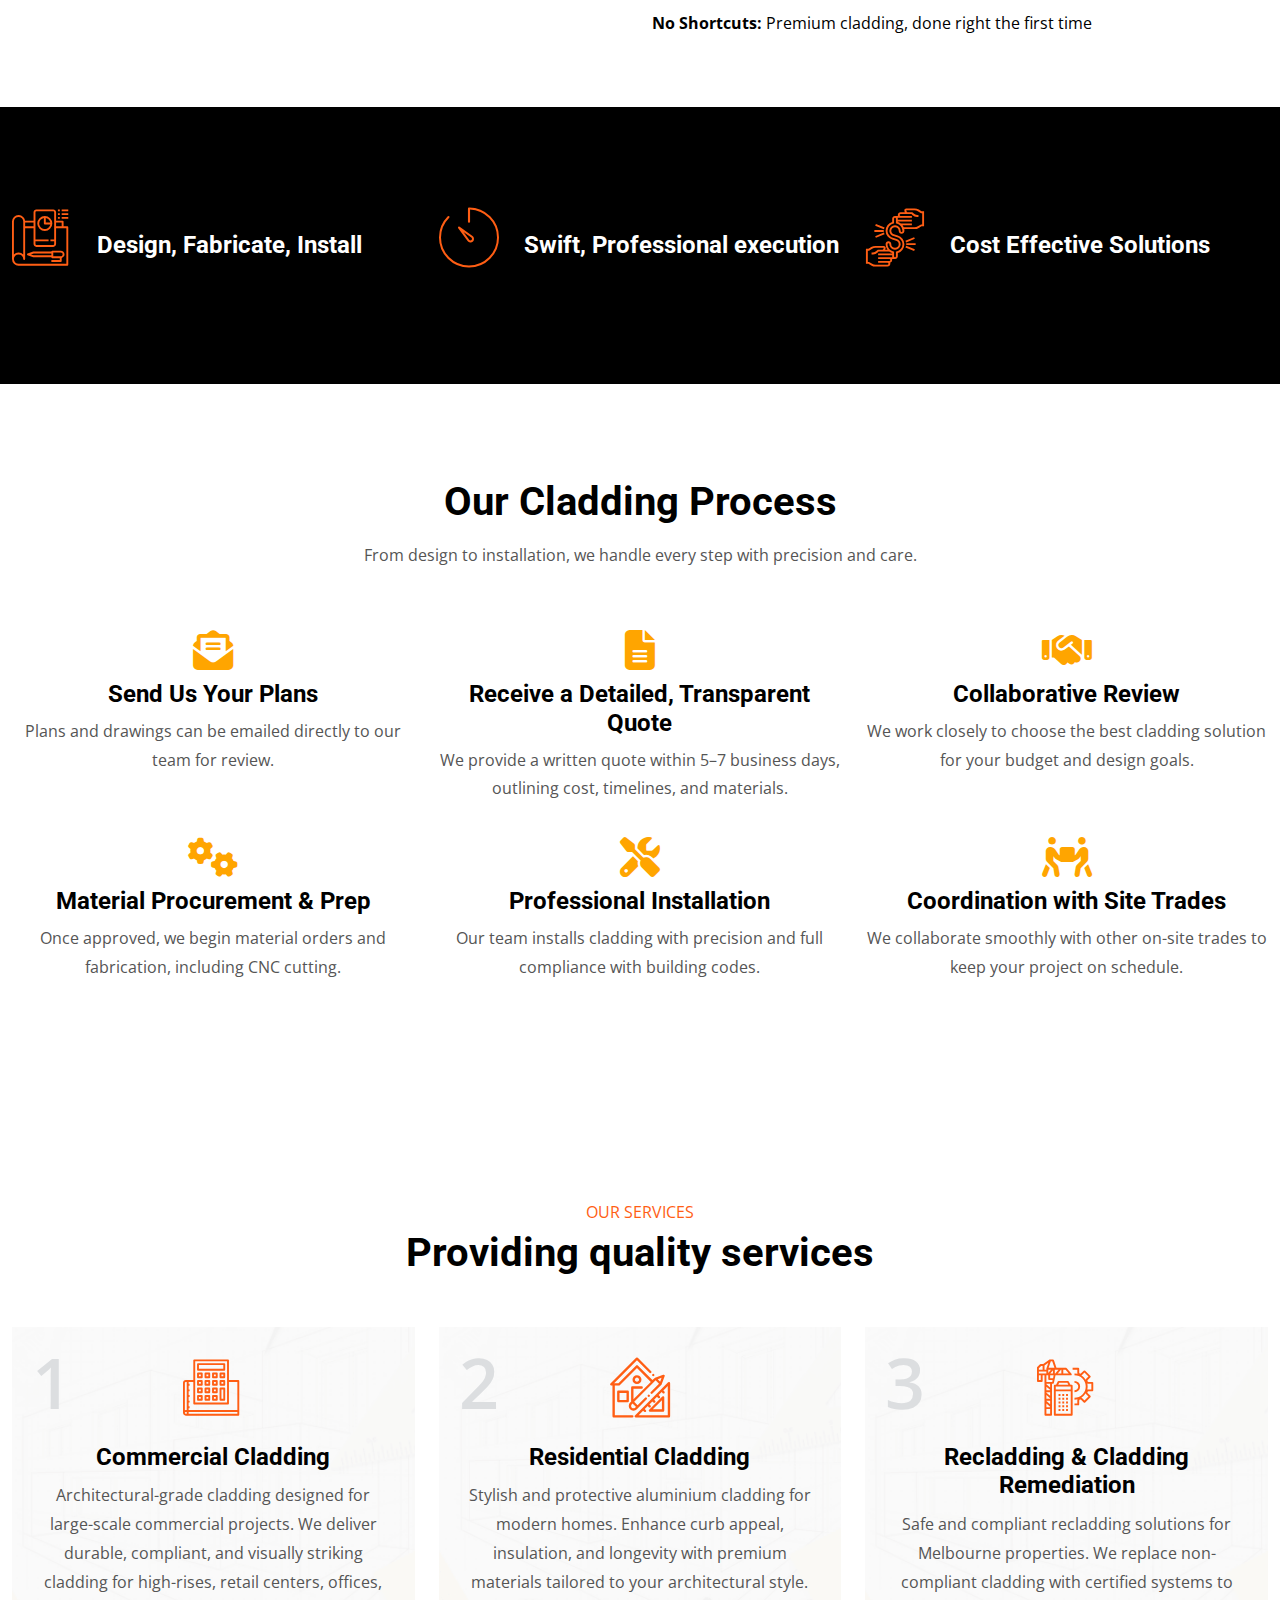
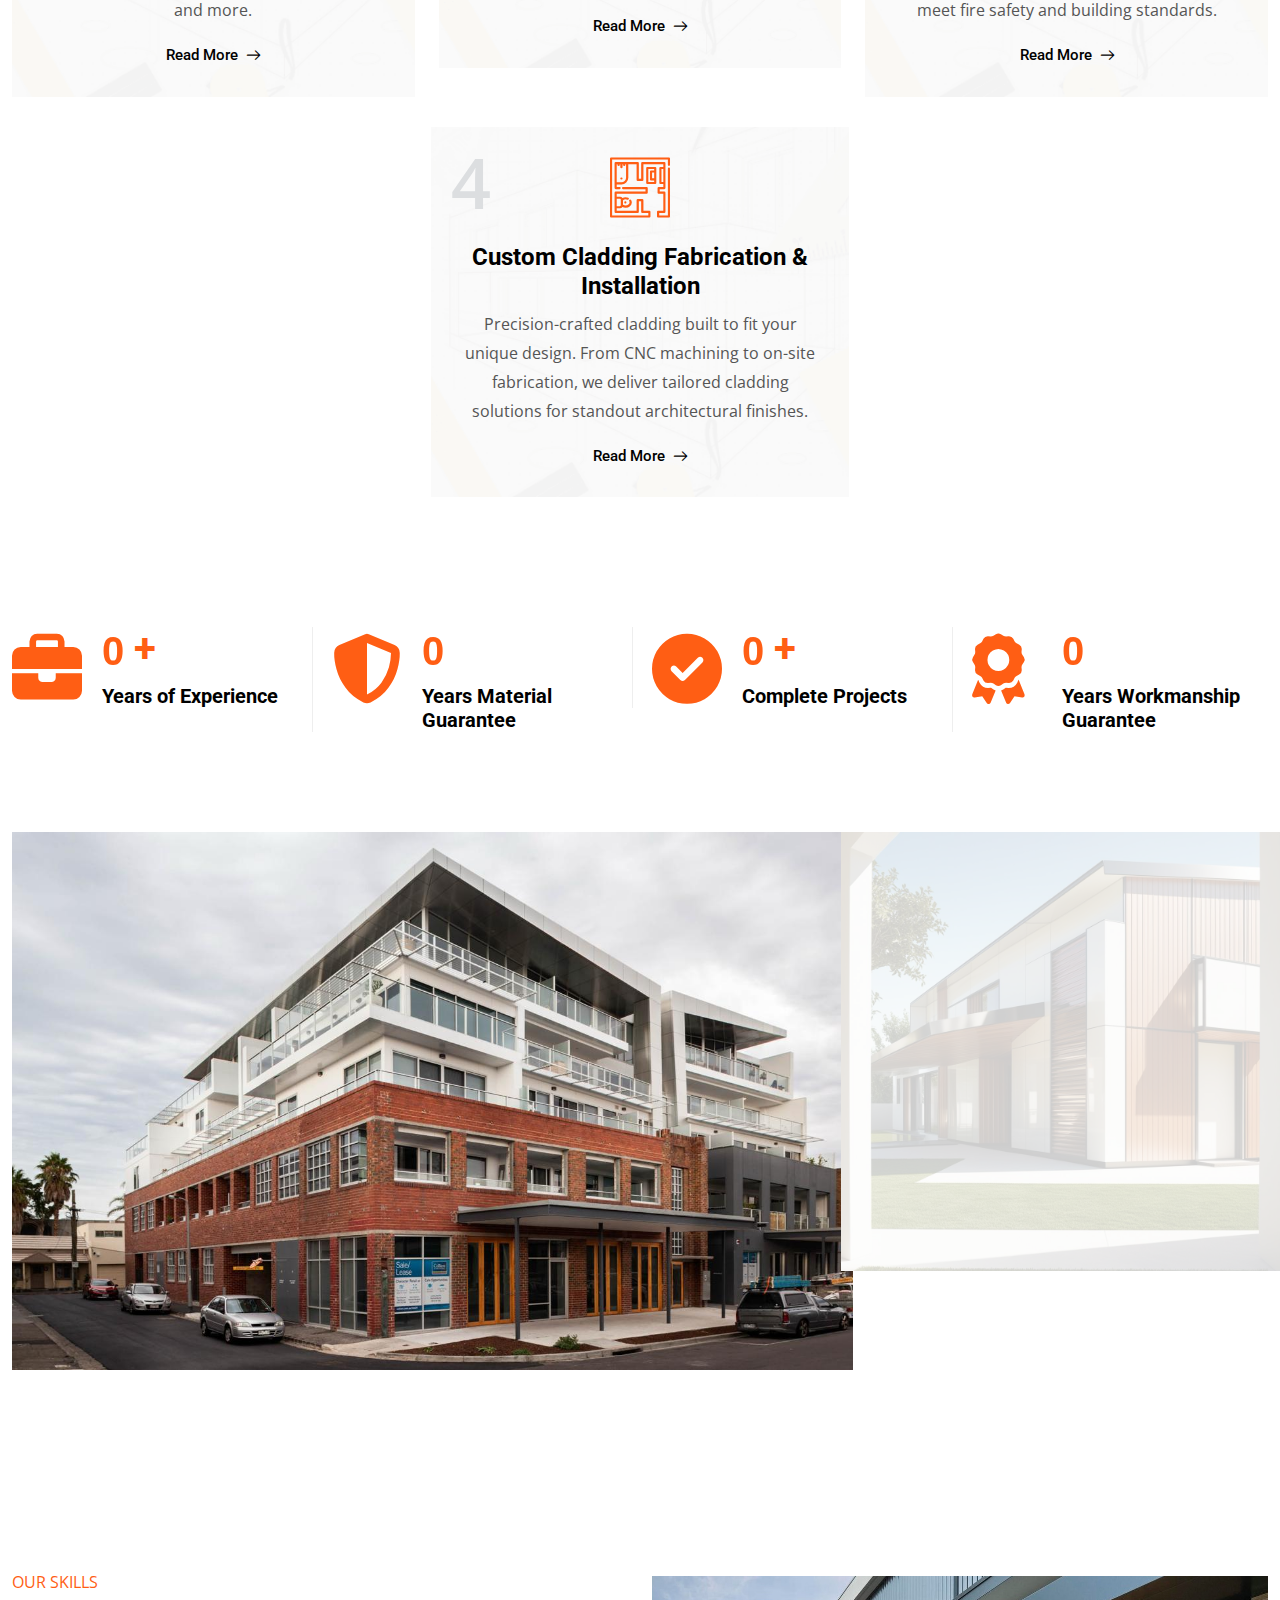
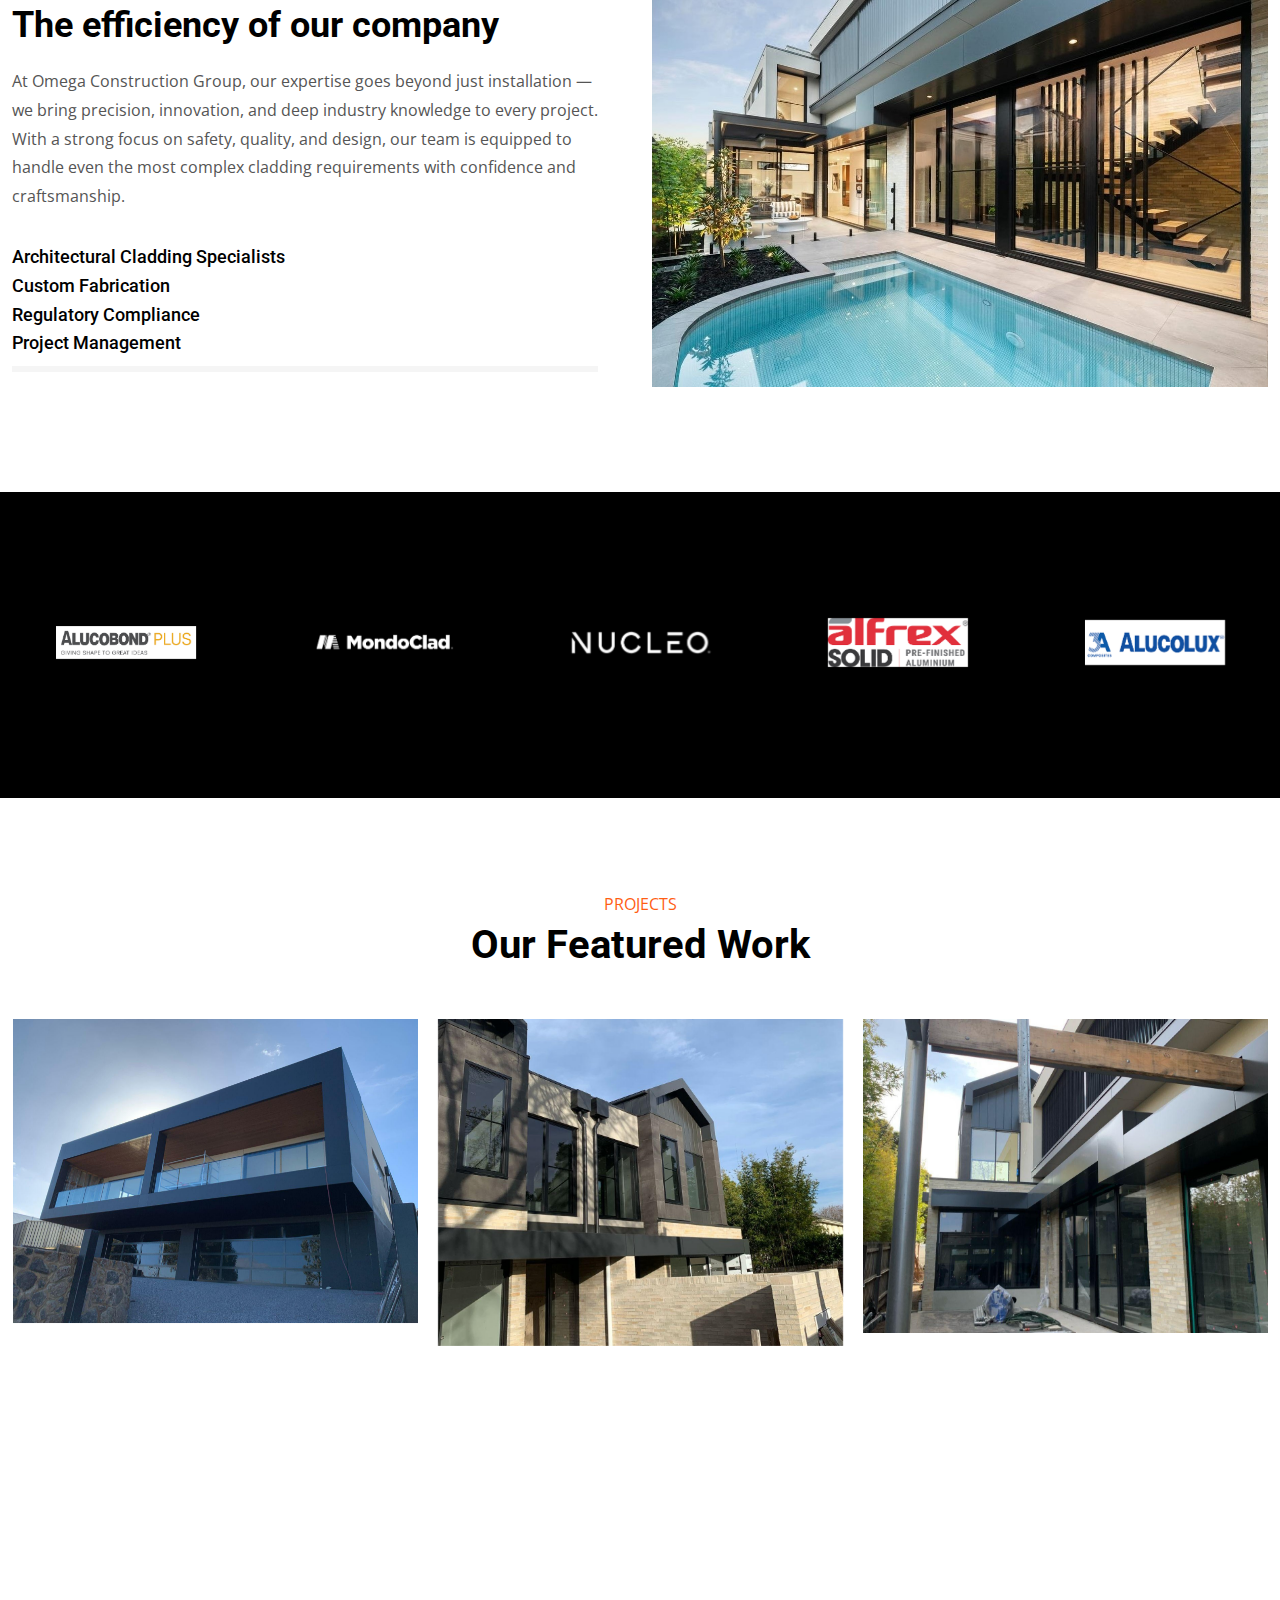
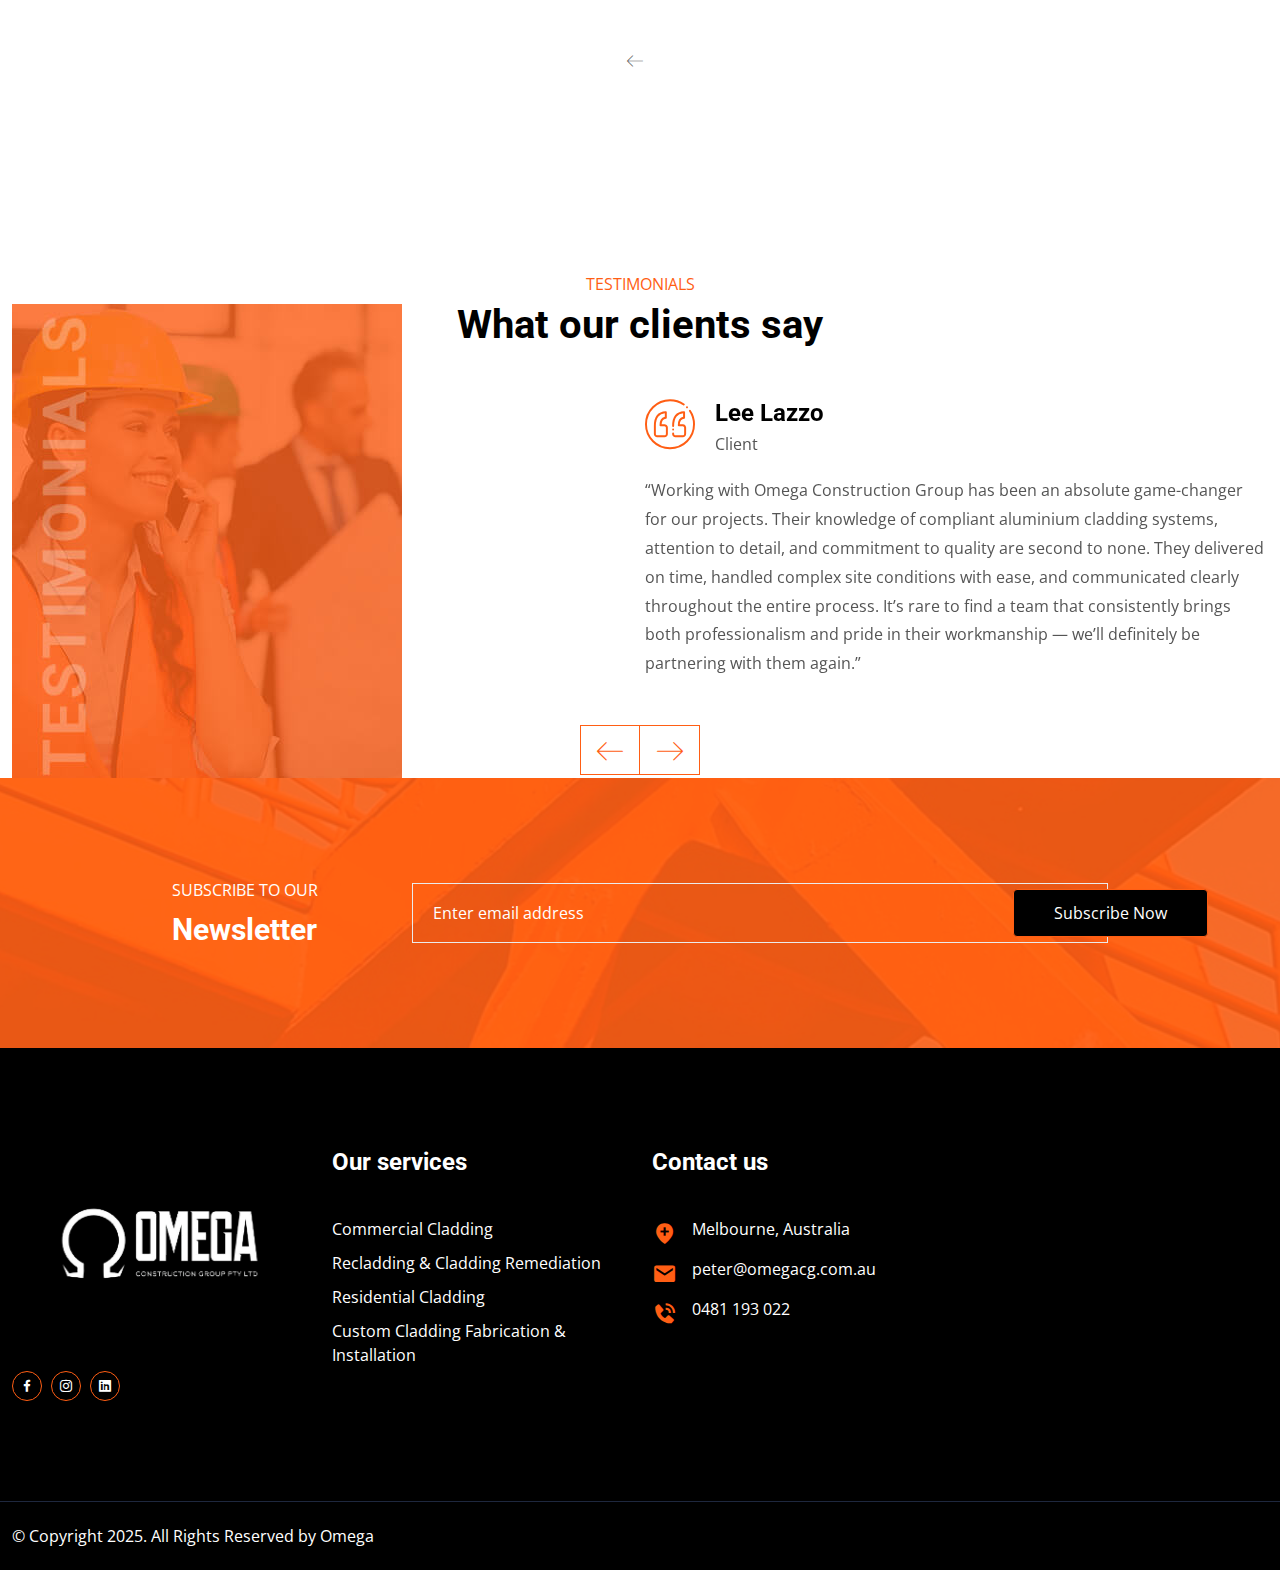
==== commit 96af654f: "Update index.html" ====
--- a/index.html
+++ b/index.html
@@ -1005,13 +1005,11 @@
                             <div class="testimonials-content">
                                 <div class="testimonials-name">
                                     <i class="flaticon-quotation"></i>
-                                    <h3>Donald</h3>
+                                    <h3>Lee Lazzo</h3>
                                     <span>Client</span>
                                 </div>
 
-                                <p>“Omega transformed the look of our home with their amazing cladding work! The team
-                                    was professional, efficient, and delivered exactly what we envisioned. Highly
-                                    recommend!”</p>
+                                <p>“Working with Omega Construction Group has been an absolute game-changer for our projects. Their knowledge of compliant aluminium cladding systems, attention to detail, and commitment to quality are second to none. They delivered on time, handled complex site conditions with ease, and communicated clearly throughout the entire process. It’s rare to find a team that consistently brings both professionalism and pride in their workmanship — we’ll definitely be partnering with them again.”</p>
                             </div>
                         </div>
                     </div>
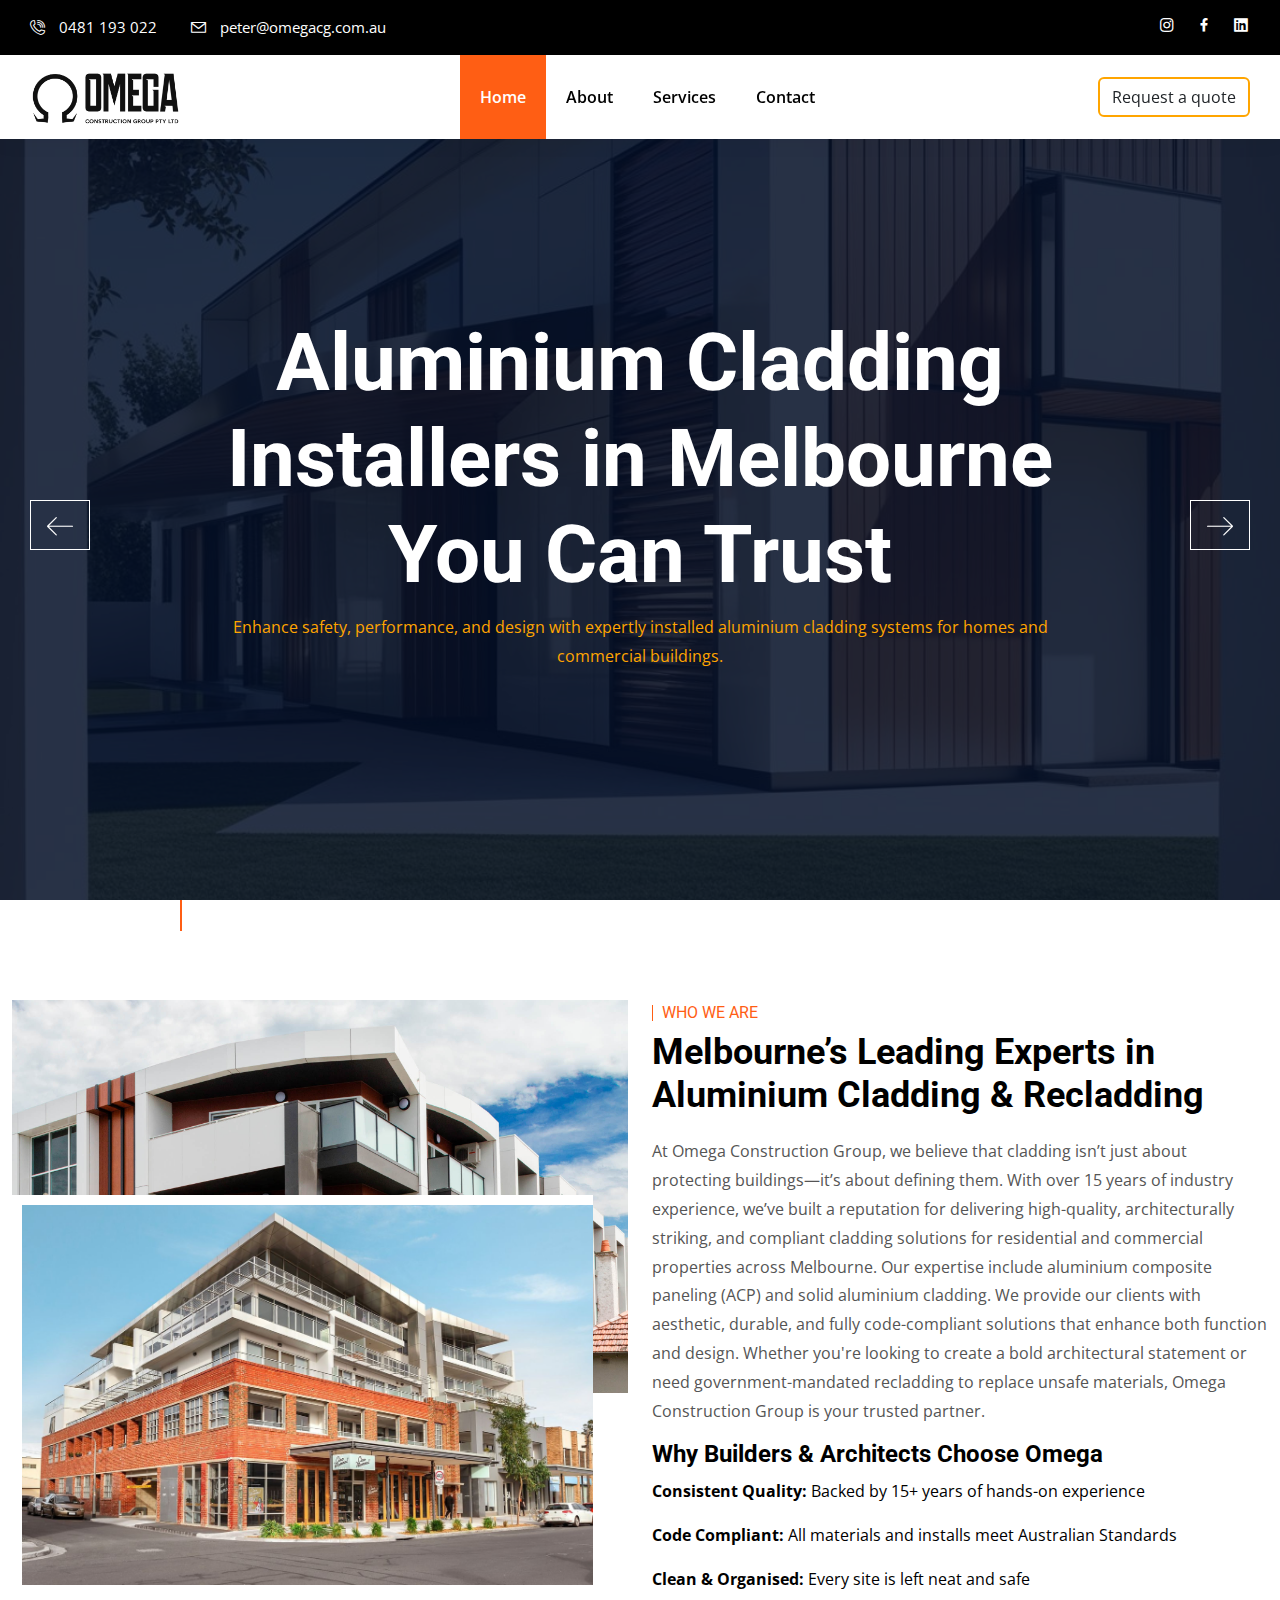
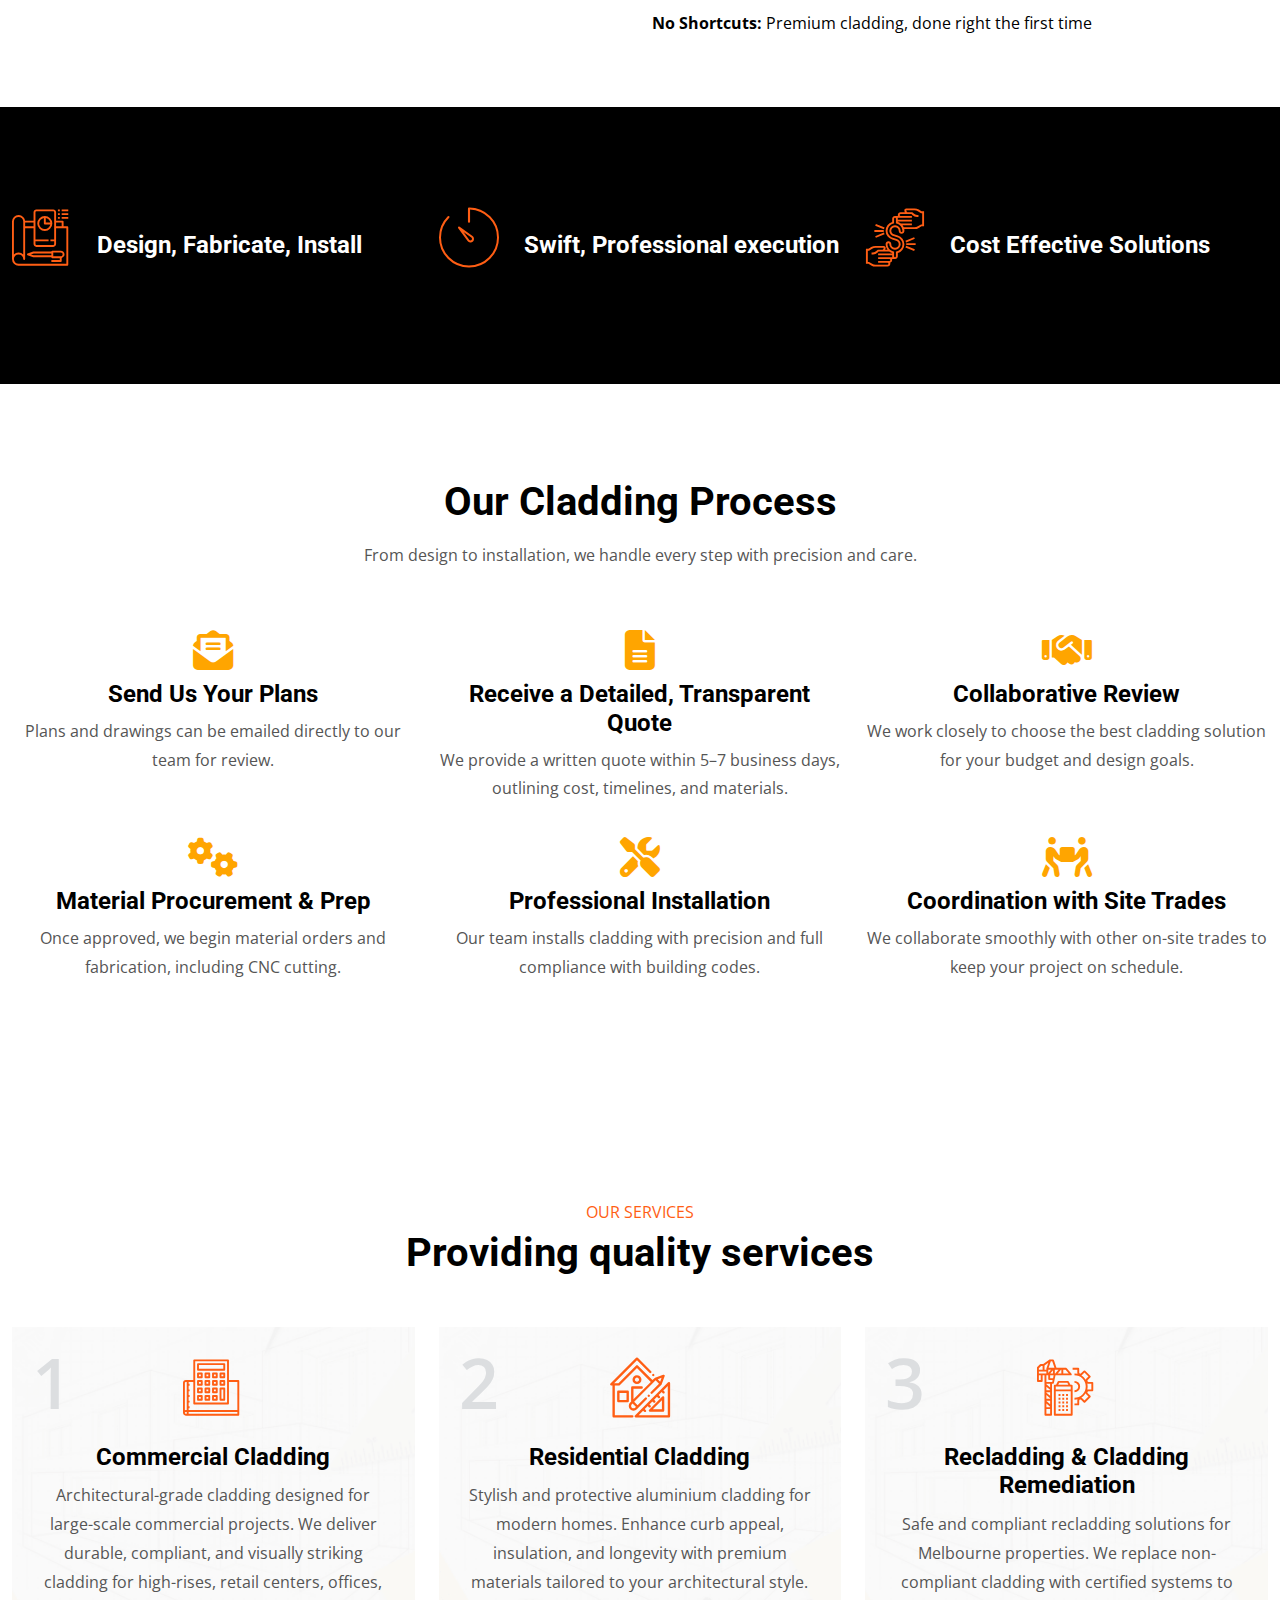
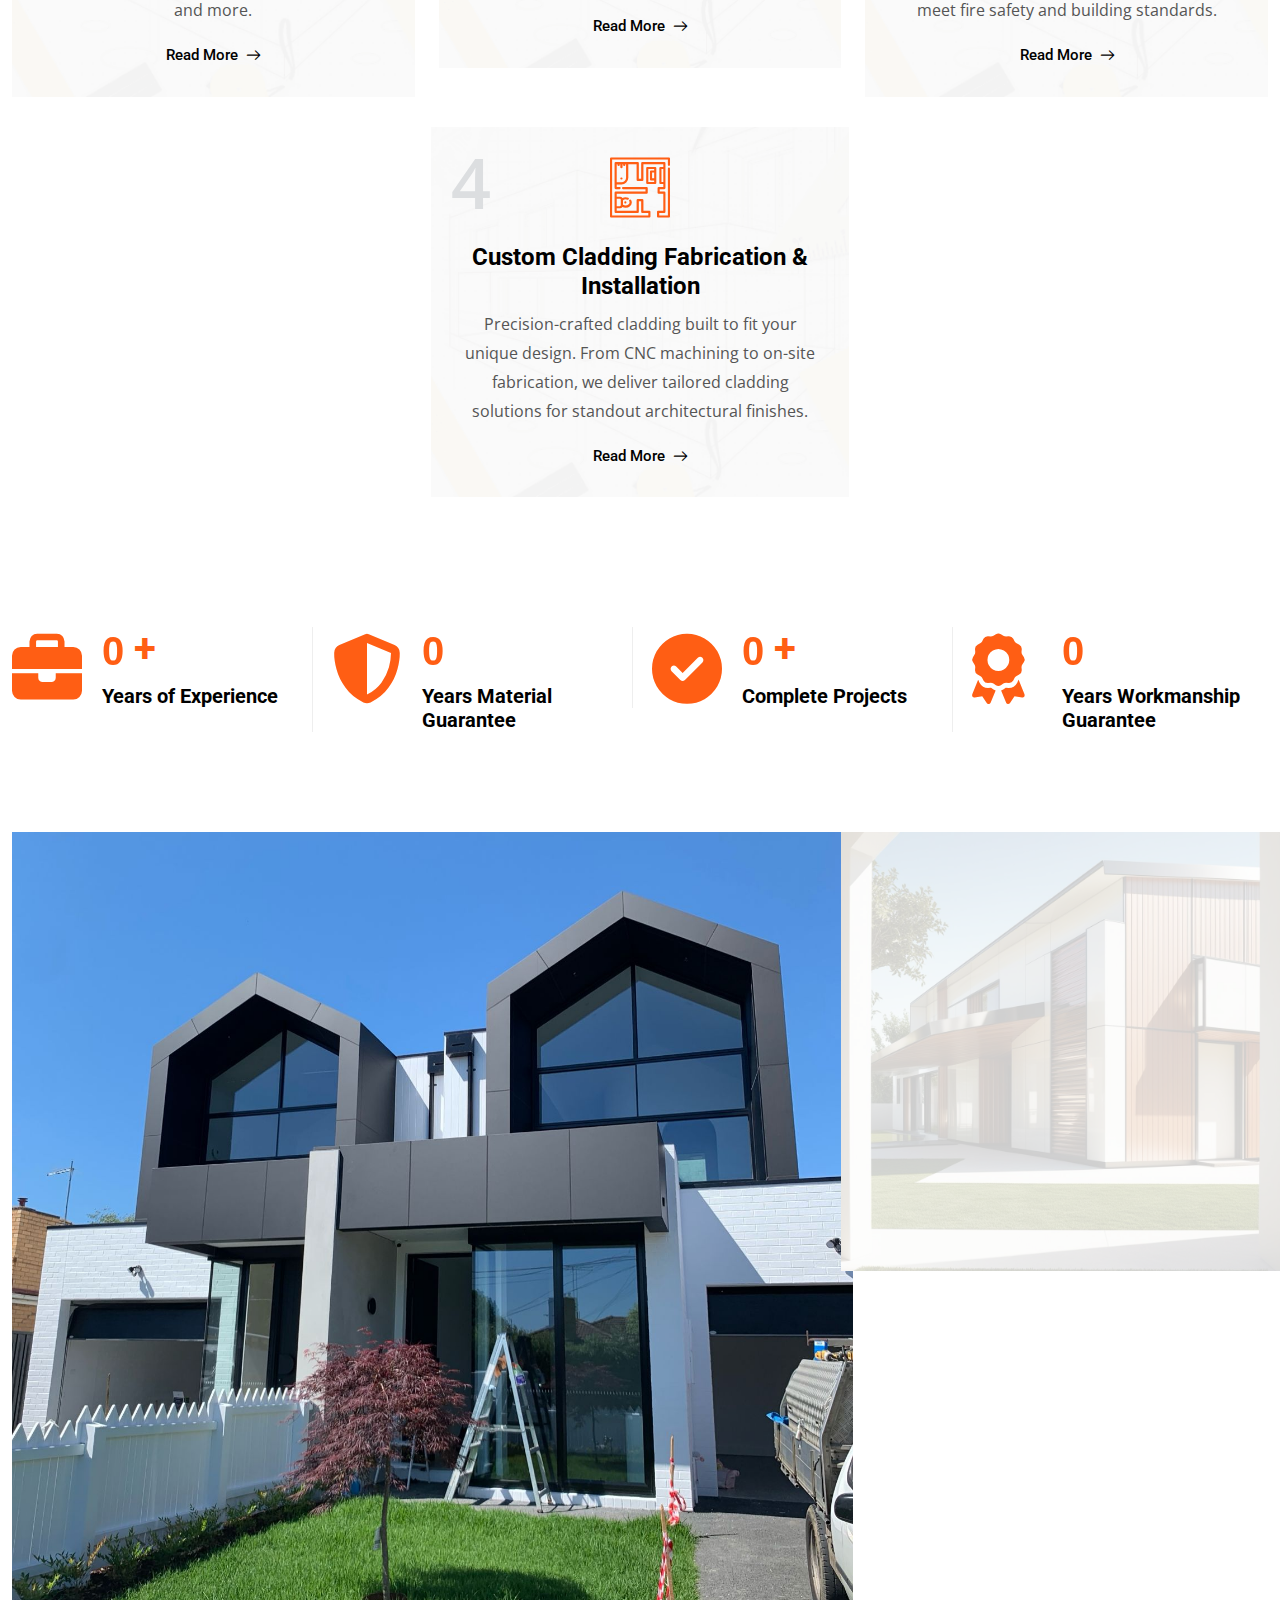
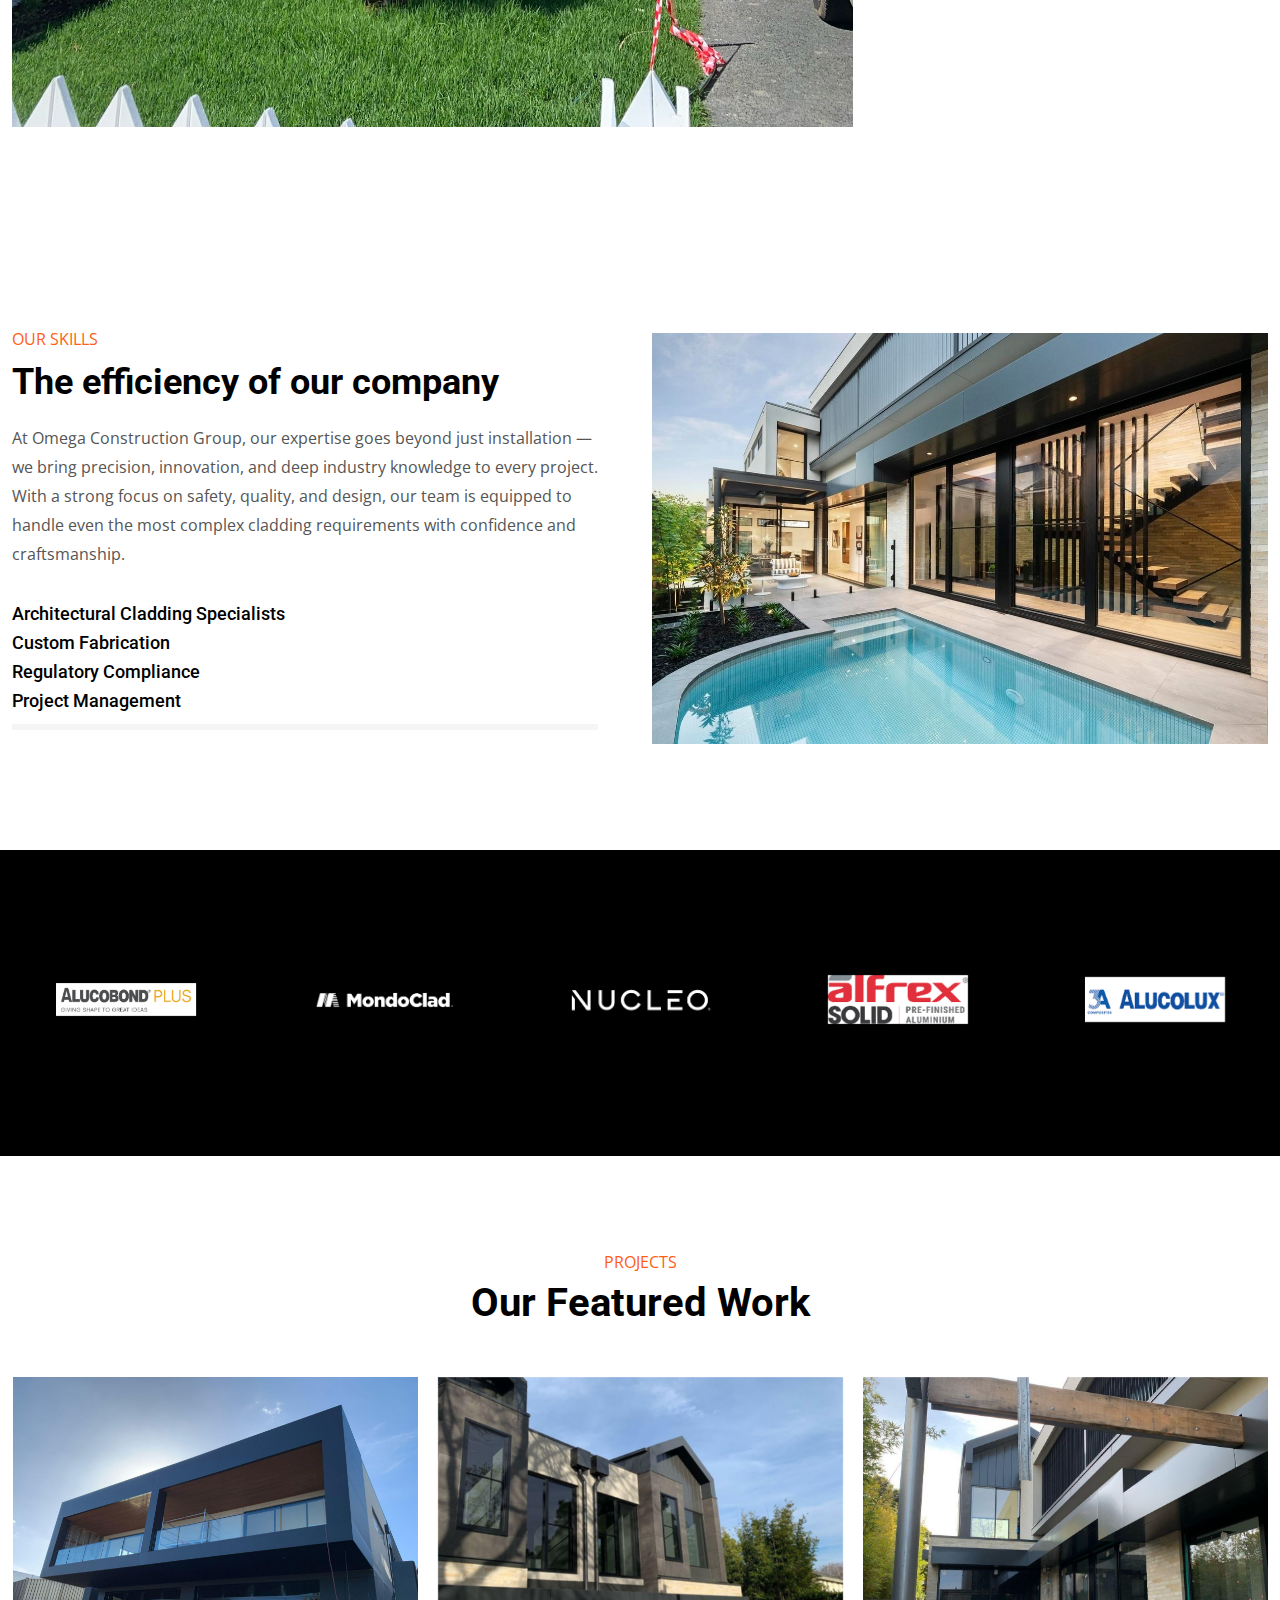
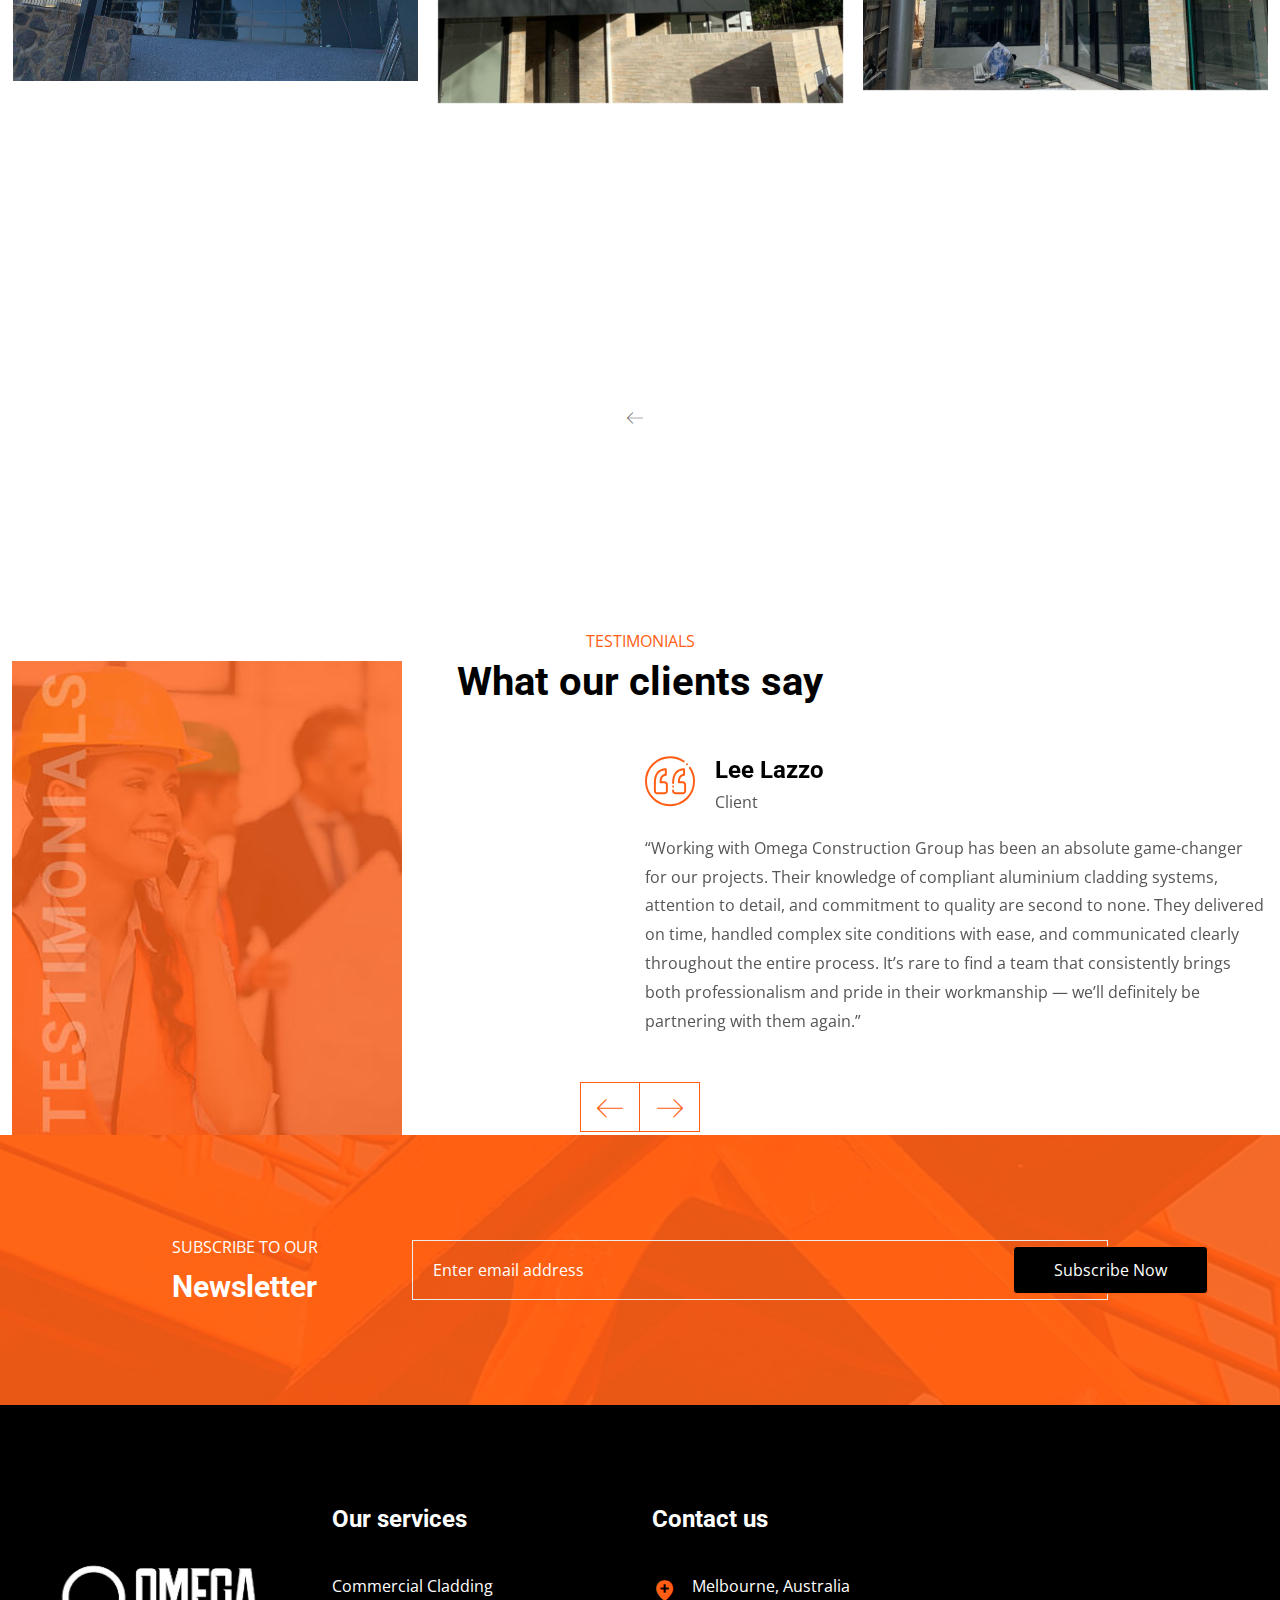
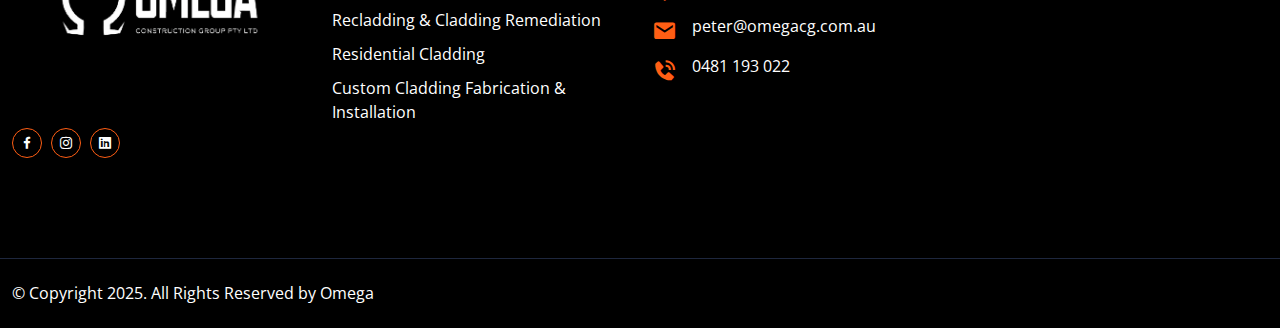
==== commit 9fc887a7: "Update index.html" ====
--- a/index.html
+++ b/index.html
@@ -567,7 +567,7 @@
             <div class="row">
                 <div class="col-lg-8 pe-0">
                     <div class="featured-img">
-                        <img src="assets/img/H3.jpg"
+                        <img src="assets/img/H4.jpg"
                                 alt="Image">
                     </div>
                 </div>
